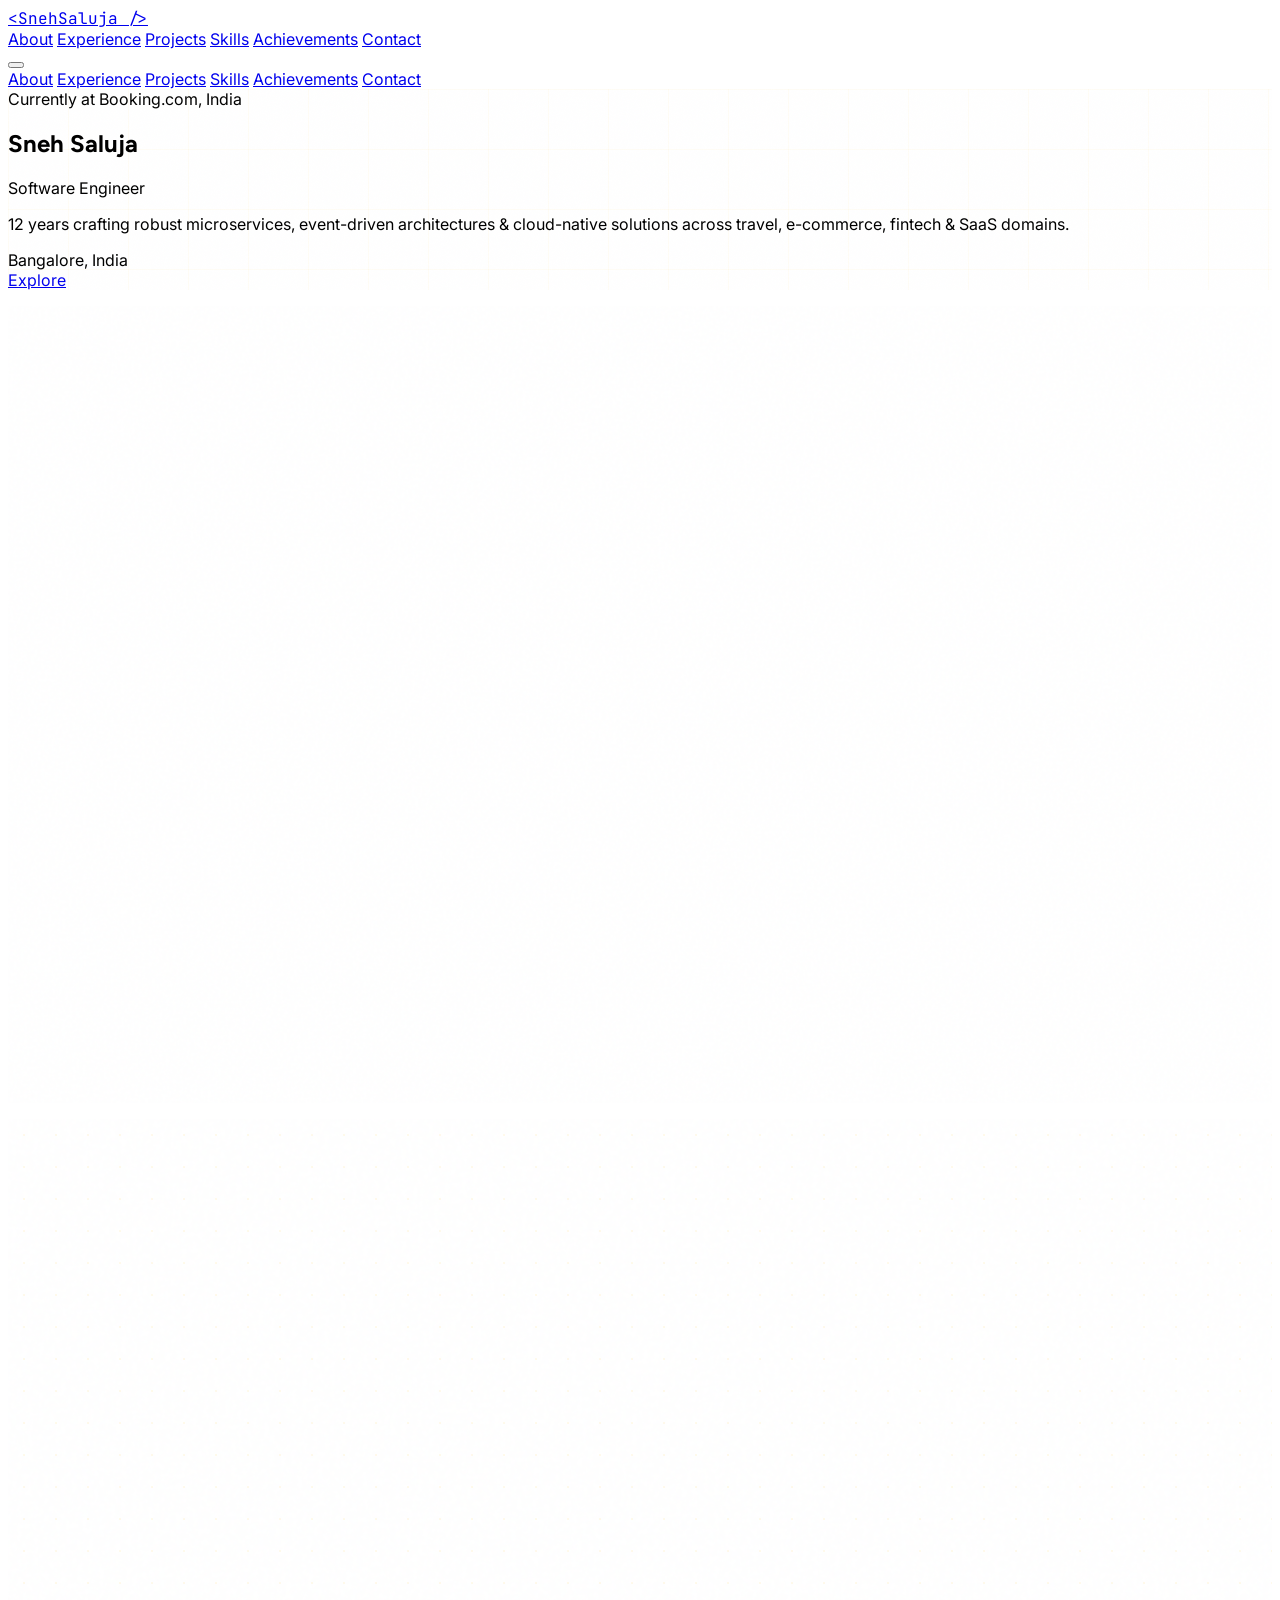
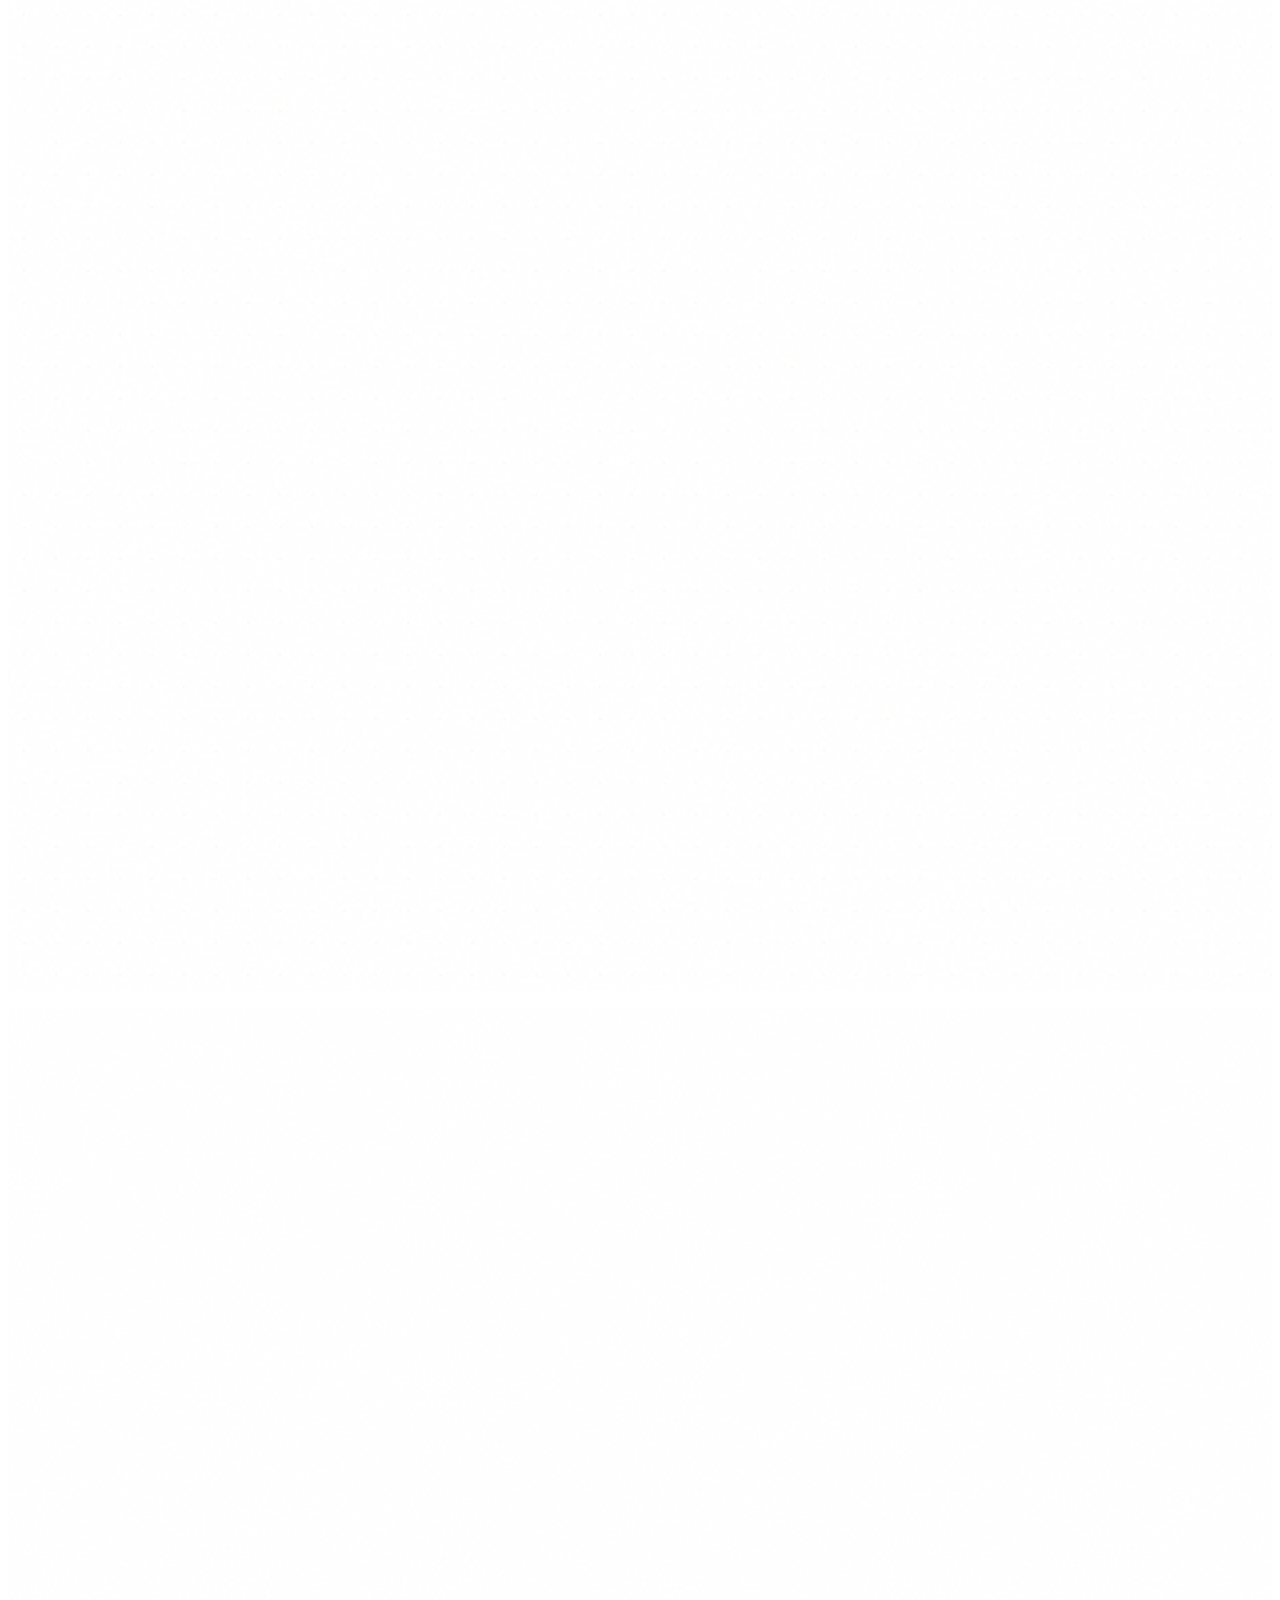
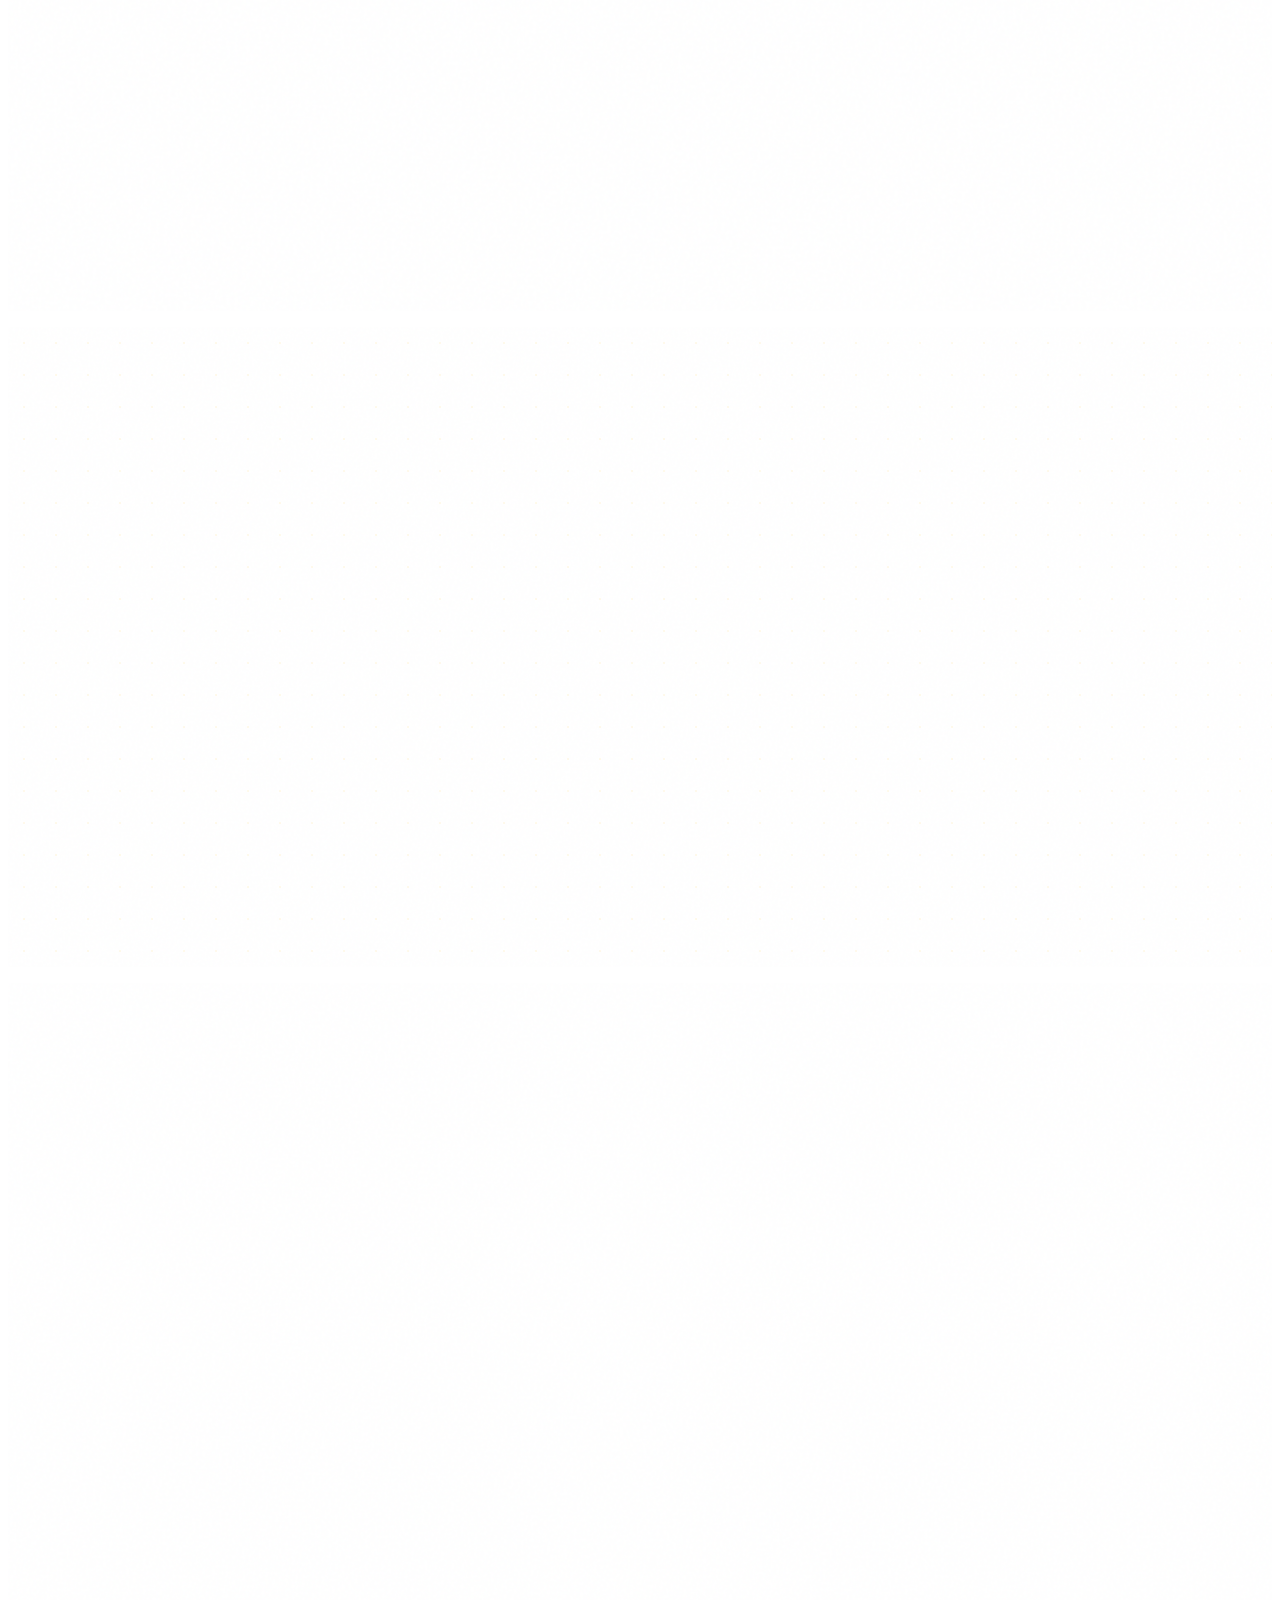
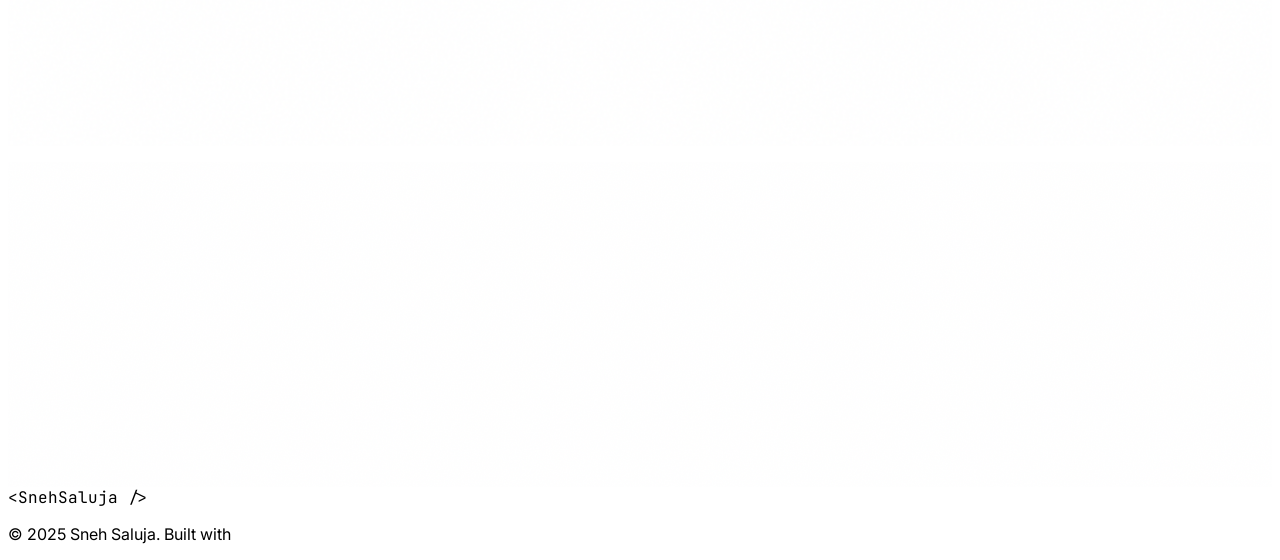
==== static-portfolio.html @ 0e50bbbc "auto-commit for d647a838-363d-45c3-bc01-147fe6d21236" ====
<!DOCTYPE html>
<html lang="en">
<head>
  <meta charset="UTF-8" />
  <meta name="viewport" content="width=device-width, initial-scale=1.0" />
  <title>Sneh Saluja | Software Engineer</title>
  <meta name="description" content="Software Engineer with 12 years of experience building scalable backend systems across travel, e-commerce, fintech & SaaS." />
  <link rel="preconnect" href="https://fonts.googleapis.com" />
  <link rel="preconnect" href="https://fonts.gstatic.com" crossorigin />
  <link href="https://fonts.googleapis.com/css2?family=Figtree:wght@300;400;500;600;700;800;900&family=Inter:wght@300;400;500;600;700&family=JetBrains+Mono:wght@400;500;600&display=swap" rel="stylesheet" />
  <script src="https://cdn.tailwindcss.com"></script>
  <script src="https://unpkg.com/lucide@latest"></script>
  <script>
    tailwind.config = {
      theme: {
        extend: {
          colors: {
            cream: '#FFF8E7',
            amber: '#FFBE0B',
            'amber-dark': '#E5A800',
            dark: '#17171C',
          },
          fontFamily: {
            heading: ['Figtree', 'sans-serif'],
            body: ['Inter', 'sans-serif'],
            mono: ['JetBrains Mono', 'monospace'],
          },
        },
      },
    }
  </script>
  <style>
    html { scroll-behavior: smooth; scroll-padding-top: 80px; }
    body { font-family: 'Inter', sans-serif; -webkit-font-smoothing: antialiased; overflow-x: hidden; }
    h1,h2,h3,h4,h5,h6 { font-family: 'Figtree', sans-serif; }
    .font-mono, code { font-family: 'JetBrains Mono', monospace; }
    ::selection { background: rgba(255,190,11,0.25); }
    ::-webkit-scrollbar { width: 6px; }
    ::-webkit-scrollbar-track { background: #FFF8E7; }
    ::-webkit-scrollbar-thumb { background: #D4D4D8; border-radius: 3px; }
    ::-webkit-scrollbar-thumb:hover { background: #FFBE0B; }

    /* Subtle background pattern */
    .bg-dots {
      background-image: radial-gradient(circle, rgba(255,190,11,0.08) 1px, transparent 1px);
      background-size: 32px 32px;
    }
    .bg-grid {
      background-image:
        linear-gradient(rgba(255,190,11,0.04) 1px, transparent 1px),
        linear-gradient(90deg, rgba(255,190,11,0.04) 1px, transparent 1px);
      background-size: 60px 60px;
    }
    .bg-grain {
      position: relative;
    }
    .bg-grain::before {
      content: '';
      position: absolute;
      inset: 0;
      opacity: 0.018;
      background-image: url("data:image/svg+xml,%3Csvg viewBox='0 0 256 256' xmlns='http://www.w3.org/2000/svg'%3E%3Cfilter id='n'%3E%3CfeTurbulence type='fractalNoise' baseFrequency='0.9' numOctaves='4' stitchTiles='stitch'/%3E%3C/filter%3E%3Crect width='100%25' height='100%25' filter='url(%23n)'/%3E%3C/svg%3E");
      pointer-events: none;
      z-index: 0;
    }

    /* Animations */
    @keyframes fadeInUp { from { opacity:0; transform:translateY(24px); } to { opacity:1; transform:translateY(0); } }
    @keyframes fadeIn { from { opacity:0; } to { opacity:1; } }
    .animate-fadeInUp { animation: fadeInUp 0.8s ease-out forwards; }
    .animate-fadeIn { animation: fadeIn 0.8s ease-out forwards; }
    .delay-200 { animation-delay:200ms; opacity:0; animation-fill-mode:forwards; }
    .delay-400 { animation-delay:400ms; opacity:0; animation-fill-mode:forwards; }
    .delay-600 { animation-delay:600ms; opacity:0; animation-fill-mode:forwards; }
    .delay-800 { animation-delay:800ms; opacity:0; animation-fill-mode:forwards; }

    /* Scroll reveal */
    .reveal { opacity:0; transform:translateY(24px); transition: opacity 0.7s ease, transform 0.7s ease; }
    .reveal.visible { opacity:1; transform:translateY(0); }

    /* Hover lift */
    .hover-lift { transition: transform 0.3s ease, box-shadow 0.3s ease, border-color 0.3s ease; }
    .hover-lift:hover { transform: translateY(-4px); box-shadow: 0 8px 25px rgba(255,190,11,0.08); border-color: rgba(255,190,11,0.3); }

    /* Floating shapes */
    .float-shape {
      position: absolute;
      border-radius: 50%;
      opacity: 0.04;
      pointer-events: none;
    }
  </style>
</head>
<body class="bg-cream text-[#18181B]">

  <!-- ===== HEADER ===== -->
  <header id="site-header" class="fixed top-0 left-0 right-0 z-50 transition-all duration-300 bg-transparent">
    <div class="max-w-7xl mx-auto px-6 lg:px-8">
      <div class="flex items-center justify-between h-16 lg:h-20">
        <a href="#hero" class="font-mono text-sm tracking-wider text-[#18181B]/80 hover:text-amber transition-colors duration-300">
          <span class="text-amber font-semibold">&lt;</span><span class="font-semibold">Sneh</span><span class="text-[#18181B]/40">Saluja</span><span class="text-amber font-semibold"> /&gt;</span>
        </a>
        <nav class="hidden lg:flex items-center gap-1" id="desktop-nav">
          <a href="#about" class="nav-link px-4 py-2 text-[13px] font-medium tracking-wide rounded-full text-[#52525B] hover:text-[#18181B] hover:bg-[#18181B]/5 transition-all duration-300">About</a>
          <a href="#experience" class="nav-link px-4 py-2 text-[13px] font-medium tracking-wide rounded-full text-[#52525B] hover:text-[#18181B] hover:bg-[#18181B]/5 transition-all duration-300">Experience</a>
          <a href="#projects" class="nav-link px-4 py-2 text-[13px] font-medium tracking-wide rounded-full text-[#52525B] hover:text-[#18181B] hover:bg-[#18181B]/5 transition-all duration-300">Projects</a>
          <a href="#skills" class="nav-link px-4 py-2 text-[13px] font-medium tracking-wide rounded-full text-[#52525B] hover:text-[#18181B] hover:bg-[#18181B]/5 transition-all duration-300">Skills</a>
          <a href="#achievements" class="nav-link px-4 py-2 text-[13px] font-medium tracking-wide rounded-full text-[#52525B] hover:text-[#18181B] hover:bg-[#18181B]/5 transition-all duration-300">Achievements</a>
          <a href="#contact" class="nav-link px-4 py-2 text-[13px] font-medium tracking-wide rounded-full text-[#52525B] hover:text-[#18181B] hover:bg-[#18181B]/5 transition-all duration-300">Contact</a>
        </nav>
        <button id="mobile-toggle" class="lg:hidden text-[#52525B] hover:text-[#18181B] p-2 transition-colors" aria-label="Toggle menu">
          <i data-lucide="menu" class="w-[22px] h-[22px]"></i>
        </button>
      </div>
    </div>
    <div id="mobile-nav" class="lg:hidden max-h-0 opacity-0 overflow-hidden transition-all duration-300">
      <nav class="bg-white/98 backdrop-blur-md border-t border-[#E4E4E7] px-6 py-4 space-y-1">
        <a href="#about" class="mobile-link block px-4 py-3 text-sm font-medium rounded-lg text-[#52525B] hover:text-[#18181B] hover:bg-[#18181B]/5 transition-all duration-200">About</a>
        <a href="#experience" class="mobile-link block px-4 py-3 text-sm font-medium rounded-lg text-[#52525B] hover:text-[#18181B] hover:bg-[#18181B]/5 transition-all duration-200">Experience</a>
        <a href="#projects" class="mobile-link block px-4 py-3 text-sm font-medium rounded-lg text-[#52525B] hover:text-[#18181B] hover:bg-[#18181B]/5 transition-all duration-200">Projects</a>
        <a href="#skills" class="mobile-link block px-4 py-3 text-sm font-medium rounded-lg text-[#52525B] hover:text-[#18181B] hover:bg-[#18181B]/5 transition-all duration-200">Skills</a>
        <a href="#achievements" class="mobile-link block px-4 py-3 text-sm font-medium rounded-lg text-[#52525B] hover:text-[#18181B] hover:bg-[#18181B]/5 transition-all duration-200">Achievements</a>
        <a href="#contact" class="mobile-link block px-4 py-3 text-sm font-medium rounded-lg text-[#52525B] hover:text-[#18181B] hover:bg-[#18181B]/5 transition-all duration-200">Contact</a>
      </nav>
    </div>
  </header>

  <!-- ===== HERO ===== -->
  <section id="hero" class="relative min-h-screen flex items-center justify-center bg-cream bg-grid bg-grain overflow-hidden">
    <div class="float-shape w-[400px] h-[400px] bg-amber top-[15%] left-[10%] blur-[120px]"></div>
    <div class="float-shape w-[300px] h-[300px] bg-amber bottom-[20%] right-[15%] blur-[100px]"></div>
    <div class="relative z-10 max-w-5xl mx-auto px-6 lg:px-8 text-center">
      <div class="inline-flex items-center gap-2 px-4 py-2 rounded-full border border-amber/20 bg-white/70 mb-8 animate-fadeIn">
        <span class="w-2 h-2 rounded-full bg-emerald-500 animate-pulse"></span>
        <span class="text-[13px] text-[#52525B] font-medium tracking-wide">Currently at Booking.com, India</span>
      </div>
      <h1 class="text-5xl sm:text-6xl lg:text-8xl font-bold tracking-tight leading-[1.05] mb-6 animate-fadeInUp">
        <span class="block text-[#18181B]">Sneh</span>
        <span class="block text-amber">Saluja</span>
      </h1>
      <p class="text-lg sm:text-xl text-[#52525B] font-medium tracking-wide mb-4 animate-fadeInUp delay-200">Software Engineer</p>
      <p class="max-w-2xl mx-auto text-base sm:text-lg text-[#71717A] leading-relaxed mb-10 animate-fadeInUp delay-400">
        12 years crafting robust microservices, event-driven architectures &amp; cloud-native solutions across travel, e-commerce, fintech &amp; SaaS domains.
      </p>
      <div class="flex flex-wrap items-center justify-center gap-6 mb-12 animate-fadeInUp delay-600">
        <span class="flex items-center gap-2 text-sm text-[#71717A]">
          <i data-lucide="map-pin" class="w-[14px] h-[14px] text-amber"></i>Bangalore, India
        </span>
        <div class="flex items-center gap-3">
          <a href="https://www.linkedin.com/in/snehsaluja" target="_blank" rel="noopener noreferrer" class="p-2.5 rounded-full border border-[#E4E4E7] bg-white text-[#71717A] hover:text-amber hover:border-amber/30 hover:shadow-md hover:shadow-amber/10 transition-all duration-300" aria-label="LinkedIn"><i data-lucide="linkedin" class="w-4 h-4"></i></a>
          <a href="https://github.com/snehsaluja" target="_blank" rel="noopener noreferrer" class="p-2.5 rounded-full border border-[#E4E4E7] bg-white text-[#71717A] hover:text-amber hover:border-amber/30 hover:shadow-md hover:shadow-amber/10 transition-all duration-300" aria-label="GitHub"><i data-lucide="github" class="w-4 h-4"></i></a>
          <a href="https://www.instagram.com/sneh.saluja" target="_blank" rel="noopener noreferrer" class="p-2.5 rounded-full border border-[#E4E4E7] bg-white text-[#71717A] hover:text-amber hover:border-amber/30 hover:shadow-md hover:shadow-amber/10 transition-all duration-300" aria-label="Instagram"><i data-lucide="instagram" class="w-4 h-4"></i></a>
        </div>
      </div>
      <a href="#about" class="inline-flex flex-col items-center gap-2 text-[#A1A1AA] hover:text-amber transition-colors duration-300 animate-fadeInUp delay-800">
        <span class="text-[11px] tracking-[0.2em] uppercase font-medium">Explore</span>
        <i data-lucide="arrow-down" class="w-4 h-4 animate-bounce"></i>
      </a>
    </div>
  </section>

  <!-- ===== ABOUT ===== -->
  <section id="about" class="relative py-24 lg:py-32 bg-white bg-grain">
    <div class="float-shape w-[250px] h-[250px] bg-amber top-[10%] right-[5%] blur-[100px] opacity-[0.03]"></div>
    <div class="max-w-7xl mx-auto px-6 lg:px-8">
      <div class="reveal mb-16">
        <p class="text-[13px] font-mono text-amber tracking-widest uppercase mb-3">// About Me</p>
        <h2 class="text-3xl lg:text-4xl font-bold text-[#18181B] tracking-tight">Get to know me</h2>
      </div>
      <div class="grid lg:grid-cols-12 gap-12 lg:gap-16">
        <div class="lg:col-span-4 reveal">
          <div class="relative group mb-8">
            <div class="aspect-[4/5] rounded-2xl border border-[#E4E4E7] overflow-hidden">
              <img src="https://customer-assets.emergentagent.com/job_sneh-dev/artifacts/yyb7taib_906CEC86-5905-4C24-9211-19ABCCAE95F4.PNG" alt="Sneh Saluja" class="w-full h-full object-cover object-top group-hover:scale-[1.03] transition-transform duration-700" />
            </div>
            <div class="absolute -bottom-3 -right-3 w-full h-full rounded-2xl border-2 border-amber/15 -z-10"></div>
          </div>
          <div class="rounded-xl border border-[#E4E4E7] bg-white p-5 hover-lift">
            <div class="flex items-center gap-3 mb-3">
              <div class="p-2 rounded-lg bg-amber/10"><i data-lucide="graduation-cap" class="w-[18px] h-[18px] text-amber"></i></div>
              <h3 class="text-sm font-semibold text-[#18181B]">Education</h3>
            </div>
            <p class="text-sm font-medium text-[#18181B]">B.Tech in Computer Science (CSE)</p>
            <p class="text-xs text-[#71717A] mt-1">Meghnad Saha Institute of Technology, Kolkata</p>
            <div class="mt-3"><span class="text-xs text-[#A1A1AA]">Aug 2009 — June 2013</span></div>
          </div>
        </div>
        <div class="lg:col-span-8 reveal">
          <div class="space-y-6">
            <p class="text-base lg:text-lg text-[#3F3F46] leading-relaxed">I'm a Software Engineer with 12 years of experience building scalable backend systems across travel, e-commerce, fintech, and SaaS domains. I specialize in Java, Spring Boot, microservices, and cloud platforms including AWS, GCP, and Azure, with strong ownership of end-to-end delivery, platform reliability, and event-driven architectures using Kafka.</p>
            <p class="text-base lg:text-lg text-[#52525B] leading-relaxed">Beyond code, I'm passionate about photography — capturing moments that tell stories. I love playing games that challenge strategy and creativity, and I find deep relaxation in sketching and painting, where I can express ideas visually. These hobbies keep my creative thinking sharp, which I bring into my engineering work every day.</p>
          </div>
          <div class="mt-10">
            <div class="flex items-center gap-3 mb-4">
              <div class="p-2 rounded-lg bg-amber/10"><i data-lucide="globe" class="w-[18px] h-[18px] text-amber"></i></div>
              <h3 class="text-sm font-semibold text-[#18181B]">Domain Expertise</h3>
            </div>
            <div class="flex flex-wrap gap-2">
              <span class="px-3 py-1.5 text-xs font-medium rounded-full bg-[#18181B] text-[#FAFAF9] tracking-wide">Travel</span>
              <span class="px-3 py-1.5 text-xs font-medium rounded-full bg-[#18181B] text-[#FAFAF9] tracking-wide">E-commerce/Retail</span>
              <span class="px-3 py-1.5 text-xs font-medium rounded-full bg-[#18181B] text-[#FAFAF9] tracking-wide">Logistics &amp; Supply Chain</span>
              <span class="px-3 py-1.5 text-xs font-medium rounded-full bg-[#18181B] text-[#FAFAF9] tracking-wide">IoT</span>
              <span class="px-3 py-1.5 text-xs font-medium rounded-full bg-[#18181B] text-[#FAFAF9] tracking-wide">Banking</span>
              <span class="px-3 py-1.5 text-xs font-medium rounded-full bg-[#18181B] text-[#FAFAF9] tracking-wide">Fintech</span>
              <span class="px-3 py-1.5 text-xs font-medium rounded-full bg-[#18181B] text-[#FAFAF9] tracking-wide">SaaS</span>
            </div>
          </div>
          <div class="mt-10">
            <h3 class="text-sm font-semibold text-[#18181B] mb-4">When I'm Not Coding</h3>
            <div class="grid sm:grid-cols-3 gap-4">
              <div class="group relative p-5 rounded-xl border border-[#E4E4E7] bg-white hover-lift overflow-hidden">
                <i data-lucide="camera" class="w-[22px] h-[22px] text-amber mb-3 group-hover:scale-110 group-hover:rotate-6 transition-all duration-300"></i>
                <h4 class="text-sm font-semibold text-[#18181B] mb-1">Photography</h4>
                <p class="text-xs text-[#71717A] leading-relaxed">Capturing moments and stories through the lens</p>
                <div class="absolute -top-2 -right-2 w-8 h-8 rounded-full border-2 border-amber/20 opacity-0 group-hover:opacity-100 transition-all duration-500"></div>
              </div>
              <div class="group relative p-5 rounded-xl border border-[#E4E4E7] bg-white hover-lift overflow-hidden">
                <i data-lucide="gamepad-2" class="w-[22px] h-[22px] text-amber mb-3 group-hover:scale-110 group-hover:rotate-6 transition-all duration-300"></i>
                <h4 class="text-sm font-semibold text-[#18181B] mb-1">Gaming</h4>
                <p class="text-xs text-[#71717A] leading-relaxed">Strategy games that challenge creativity and thinking</p>
                <div class="absolute top-2 right-3 flex gap-1 opacity-0 group-hover:opacity-40 transition-all duration-500"><span class="w-1.5 h-1.5 rounded-sm bg-amber"></span><span class="w-1.5 h-1.5 rounded-sm bg-amber/60"></span><span class="w-1.5 h-1.5 rounded-sm bg-amber/30"></span></div>
              </div>
              <div class="group relative p-5 rounded-xl border border-[#E4E4E7] bg-white hover-lift overflow-hidden">
                <i data-lucide="palette" class="w-[22px] h-[22px] text-amber mb-3 group-hover:scale-110 group-hover:rotate-6 transition-all duration-300"></i>
                <h4 class="text-sm font-semibold text-[#18181B] mb-1">Sketching &amp; Painting</h4>
                <p class="text-xs text-[#71717A] leading-relaxed">Expressing ideas visually on canvas and paper</p>
                <div class="absolute top-2 right-2 opacity-0 group-hover:opacity-40 transition-all duration-500 group-hover:-rotate-12"><i data-lucide="pen-tool" class="w-3 h-3 text-amber"></i></div>
              </div>
            </div>
          </div>
          <div class="mt-10 p-4 rounded-xl border border-amber/15 bg-amber/[0.04]">
            <p class="text-xs text-[#71717A] leading-relaxed"><span class="font-semibold text-amber-dark">Open to opportunities:</span> Open to relocation within Europe. Eligible for employer-sponsored visas (EU Blue Card / Skilled Worker routes)</p>
          </div>
        </div>
      </div>
    </div>
  </section>

  <!-- ===== EXPERIENCE ===== -->
  <section id="experience" class="relative py-24 lg:py-32 bg-cream bg-dots bg-grain">
    <div class="max-w-4xl mx-auto px-6 lg:px-8">
      <div class="reveal mb-16">
        <p class="text-[13px] font-mono text-amber tracking-widest uppercase mb-3">// Experience</p>
        <h2 class="text-3xl lg:text-4xl font-bold text-[#18181B] tracking-tight">Where I've worked</h2>
        <p class="text-sm text-[#71717A] mt-3 max-w-lg">Over 12 years of building systems at scale — from banking to travel, e-commerce to IoT.</p>
      </div>
      <div class="relative" id="timeline">
        <!-- Booking.com -->
        <div class="relative pl-8 lg:pl-12 pb-12 reveal">
          <div class="absolute left-[11px] lg:left-[19px] top-3 bottom-0 w-px bg-[#E4E4E7]"></div>
          <div class="absolute left-0 lg:left-2 top-2 w-[23px] h-[23px] rounded-full border-[3px] border-amber bg-amber/10 flex items-center justify-center"><span class="w-2 h-2 rounded-full bg-amber animate-pulse"></span></div>
          <div class="group rounded-xl border border-[#E4E4E7] bg-white p-5 lg:p-6 hover-lift">
            <div class="flex flex-col sm:flex-row sm:items-start sm:justify-between gap-2 mb-3">
              <div><h3 class="text-base font-bold text-[#18181B] group-hover:text-amber transition-colors duration-300">Software Engineer II</h3><p class="text-sm font-medium text-[#52525B] mt-0.5">Booking.com India</p></div>
              <div class="flex items-center gap-3 text-xs text-[#A1A1AA] shrink-0"><span class="flex items-center gap-1"><i data-lucide="map-pin" class="w-3 h-3"></i>Bangalore</span><span class="font-mono">Feb 2025 — Present</span></div>
            </div>
            <ul class="space-y-2">
              <li class="flex gap-2.5 text-sm text-[#52525B] leading-relaxed"><span class="text-amber mt-1.5 shrink-0">&#8226;</span><span>Designed and delivered backend features for Identity & Individual Verification platforms, including resilient multi-vendor KYC integrations.</span></li>
              <li class="flex gap-2.5 text-sm text-[#52525B] leading-relaxed"><span class="text-amber mt-1.5 shrink-0">&#8226;</span><span>Built and maintained Kafka-based event flows to support scalable and reliable verification pipelines.</span></li>
              <li class="flex gap-2.5 text-sm text-[#52525B] leading-relaxed"><span class="text-amber mt-1.5 shrink-0">&#8226;</span><span>Owned end-to-end delivery and production readiness for major initiatives such as the Vendor Integration Platform.</span></li>
              <li class="flex gap-2.5 text-sm text-[#52525B] leading-relaxed"><span class="text-amber mt-1.5 shrink-0">&#8226;</span><span>Improved platform reliability through monitoring, alerting, RCA ownership, and continuous KTLO/tech-debt reduction.</span></li>
            </ul>
            <div class="flex flex-wrap gap-1.5 mt-4 pt-4 border-t border-[#F4F4F5]">
              <span class="px-2 py-1 text-[11px] font-mono text-[#52525B] bg-[#F4F4F5] rounded hover:bg-amber/10 hover:text-amber transition-colors">Java</span>
              <span class="px-2 py-1 text-[11px] font-mono text-[#52525B] bg-[#F4F4F5] rounded hover:bg-amber/10 hover:text-amber transition-colors">Spring Boot</span>
              <span class="px-2 py-1 text-[11px] font-mono text-[#52525B] bg-[#F4F4F5] rounded hover:bg-amber/10 hover:text-amber transition-colors">AWS</span>
              <span class="px-2 py-1 text-[11px] font-mono text-[#52525B] bg-[#F4F4F5] rounded hover:bg-amber/10 hover:text-amber transition-colors">MySQL</span>
              <span class="px-2 py-1 text-[11px] font-mono text-[#52525B] bg-[#F4F4F5] rounded hover:bg-amber/10 hover:text-amber transition-colors">Kubernetes</span>
              <span class="px-2 py-1 text-[11px] font-mono text-[#52525B] bg-[#F4F4F5] rounded hover:bg-amber/10 hover:text-amber transition-colors">Kafka</span>
            </div>
          </div>
        </div>
        <!-- Freshworks -->
        <div class="relative pl-8 lg:pl-12 pb-12 reveal">
          <div class="absolute left-[11px] lg:left-[19px] top-3 bottom-0 w-px bg-[#E4E4E7]"></div>
          <div class="absolute left-0 lg:left-2 top-2 w-[23px] h-[23px] rounded-full border-[3px] border-[#D4D4D8] bg-white"></div>
          <div class="group rounded-xl border border-[#E4E4E7] bg-white p-5 lg:p-6 hover-lift">
            <div class="flex flex-col sm:flex-row sm:items-start sm:justify-between gap-2 mb-3">
              <div><h3 class="text-base font-bold text-[#18181B] group-hover:text-amber transition-colors duration-300">Lead Software Engineer</h3><p class="text-sm font-medium text-[#52525B] mt-0.5">Freshworks</p></div>
              <div class="flex items-center gap-3 text-xs text-[#A1A1AA] shrink-0"><span class="flex items-center gap-1"><i data-lucide="map-pin" class="w-3 h-3"></i>Bangalore</span><span class="font-mono">Apr 2024 — Nov 2024</span></div>
            </div>
            <ul class="space-y-2">
              <li class="flex gap-2.5 text-sm text-[#52525B] leading-relaxed"><span class="text-amber mt-1.5 shrink-0">&#8226;</span><span>Developed the Freshreports Analytics Platform, consumed across multiple Freshworks products.</span></li>
              <li class="flex gap-2.5 text-sm text-[#52525B] leading-relaxed"><span class="text-amber mt-1.5 shrink-0">&#8226;</span><span>Contributed to backend and analytics pipelines supporting large-scale data processing and reporting.</span></li>
            </ul>
            <div class="flex flex-wrap gap-1.5 mt-4 pt-4 border-t border-[#F4F4F5]">
              <span class="px-2 py-1 text-[11px] font-mono text-[#52525B] bg-[#F4F4F5] rounded">Java</span><span class="px-2 py-1 text-[11px] font-mono text-[#52525B] bg-[#F4F4F5] rounded">Spring Boot</span><span class="px-2 py-1 text-[11px] font-mono text-[#52525B] bg-[#F4F4F5] rounded">ReactJS</span><span class="px-2 py-1 text-[11px] font-mono text-[#52525B] bg-[#F4F4F5] rounded">Python</span><span class="px-2 py-1 text-[11px] font-mono text-[#52525B] bg-[#F4F4F5] rounded">AWS</span><span class="px-2 py-1 text-[11px] font-mono text-[#52525B] bg-[#F4F4F5] rounded">Redis</span><span class="px-2 py-1 text-[11px] font-mono text-[#52525B] bg-[#F4F4F5] rounded">MySQL</span>
            </div>
          </div>
        </div>
        <!-- Falabella -->
        <div class="relative pl-8 lg:pl-12 pb-12 reveal">
          <div class="absolute left-[11px] lg:left-[19px] top-3 bottom-0 w-px bg-[#E4E4E7]"></div>
          <div class="absolute left-0 lg:left-2 top-2 w-[23px] h-[23px] rounded-full border-[3px] border-[#D4D4D8] bg-white"></div>
          <div class="group rounded-xl border border-[#E4E4E7] bg-white p-5 lg:p-6 hover-lift">
            <div class="flex flex-col sm:flex-row sm:items-start sm:justify-between gap-2 mb-3">
              <div><h3 class="text-base font-bold text-[#18181B] group-hover:text-amber transition-colors duration-300">Lead Engineer</h3><p class="text-sm font-medium text-[#52525B] mt-0.5">Falabella India</p></div>
              <div class="flex items-center gap-3 text-xs text-[#A1A1AA] shrink-0"><span class="flex items-center gap-1"><i data-lucide="map-pin" class="w-3 h-3"></i>Bangalore</span><span class="font-mono">Sept 2020 — Apr 2024</span></div>
            </div>
            <ul class="space-y-2">
              <li class="flex gap-2.5 text-sm text-[#52525B] leading-relaxed"><span class="text-amber mt-1.5 shrink-0">&#8226;</span><span>Designed and built Fulfilment Order, Order Orchestrator, and Inventory Management Systems using microservices architecture.</span></li>
              <li class="flex gap-2.5 text-sm text-[#52525B] leading-relaxed"><span class="text-amber mt-1.5 shrink-0">&#8226;</span><span>Played a key role in architectural decision-making and system design.</span></li>
              <li class="flex gap-2.5 text-sm text-[#52525B] leading-relaxed"><span class="text-amber mt-1.5 shrink-0">&#8226;</span><span>Led fulfilment and orchestration services, ensuring high product quality through code reviews, design reviews, testing, and integration management.</span></li>
            </ul>
            <div class="flex flex-wrap gap-1.5 mt-4 pt-4 border-t border-[#F4F4F5]">
              <span class="px-2 py-1 text-[11px] font-mono text-[#52525B] bg-[#F4F4F5] rounded">Java</span><span class="px-2 py-1 text-[11px] font-mono text-[#52525B] bg-[#F4F4F5] rounded">Spring Boot</span><span class="px-2 py-1 text-[11px] font-mono text-[#52525B] bg-[#F4F4F5] rounded">GCP</span><span class="px-2 py-1 text-[11px] font-mono text-[#52525B] bg-[#F4F4F5] rounded">Redis</span><span class="px-2 py-1 text-[11px] font-mono text-[#52525B] bg-[#F4F4F5] rounded">PostgreSQL</span>
            </div>
          </div>
        </div>
        <!-- Siemens -->
        <div class="relative pl-8 lg:pl-12 pb-12 reveal">
          <div class="absolute left-[11px] lg:left-[19px] top-3 bottom-0 w-px bg-[#E4E4E7]"></div>
          <div class="absolute left-0 lg:left-2 top-2 w-[23px] h-[23px] rounded-full border-[3px] border-[#D4D4D8] bg-white"></div>
          <div class="group rounded-xl border border-[#E4E4E7] bg-white p-5 lg:p-6 hover-lift">
            <div class="flex flex-col sm:flex-row sm:items-start sm:justify-between gap-2 mb-3">
              <div><h3 class="text-base font-bold text-[#18181B] group-hover:text-amber transition-colors duration-300">Software Engineer</h3><p class="text-sm font-medium text-[#52525B] mt-0.5">Siemens Industry Software</p></div>
              <div class="flex items-center gap-3 text-xs text-[#A1A1AA] shrink-0"><span class="flex items-center gap-1"><i data-lucide="map-pin" class="w-3 h-3"></i>Pune</span><span class="font-mono">Feb 2020 — Sept 2020</span></div>
            </div>
            <ul class="space-y-2">
              <li class="flex gap-2.5 text-sm text-[#52525B] leading-relaxed"><span class="text-amber mt-1.5 shrink-0">&#8226;</span><span>Developed new features for Asset Management on AWS and Azure Cloud platform.</span></li>
              <li class="flex gap-2.5 text-sm text-[#52525B] leading-relaxed"><span class="text-amber mt-1.5 shrink-0">&#8226;</span><span>Actively participated in architectural decisions with architects.</span></li>
              <li class="flex gap-2.5 text-sm text-[#52525B] leading-relaxed"><span class="text-amber mt-1.5 shrink-0">&#8226;</span><span>Maintained product quality by carrying out reviews and analyzing feedback.</span></li>
            </ul>
            <div class="flex flex-wrap gap-1.5 mt-4 pt-4 border-t border-[#F4F4F5]">
              <span class="px-2 py-1 text-[11px] font-mono text-[#52525B] bg-[#F4F4F5] rounded">Java</span><span class="px-2 py-1 text-[11px] font-mono text-[#52525B] bg-[#F4F4F5] rounded">Spring Boot</span><span class="px-2 py-1 text-[11px] font-mono text-[#52525B] bg-[#F4F4F5] rounded">NodeJS</span><span class="px-2 py-1 text-[11px] font-mono text-[#52525B] bg-[#F4F4F5] rounded">Angular</span><span class="px-2 py-1 text-[11px] font-mono text-[#52525B] bg-[#F4F4F5] rounded">AWS</span><span class="px-2 py-1 text-[11px] font-mono text-[#52525B] bg-[#F4F4F5] rounded">Azure</span>
            </div>
          </div>
        </div>
        <!-- Pratiti -->
        <div class="relative pl-8 lg:pl-12 pb-12 reveal">
          <div class="absolute left-[11px] lg:left-[19px] top-3 bottom-0 w-px bg-[#E4E4E7]"></div>
          <div class="absolute left-0 lg:left-2 top-2 w-[23px] h-[23px] rounded-full border-[3px] border-[#D4D4D8] bg-white"></div>
          <div class="group rounded-xl border border-[#E4E4E7] bg-white p-5 lg:p-6 hover-lift">
            <div class="flex flex-col sm:flex-row sm:items-start sm:justify-between gap-2 mb-3">
              <div><h3 class="text-base font-bold text-[#18181B] group-hover:text-amber transition-colors duration-300">Senior Software Engineer</h3><p class="text-sm font-medium text-[#52525B] mt-0.5">Pratiti Technologies (Client: Siemens)</p></div>
              <div class="flex items-center gap-3 text-xs text-[#A1A1AA] shrink-0"><span class="flex items-center gap-1"><i data-lucide="map-pin" class="w-3 h-3"></i>Pune</span><span class="font-mono">Aug 2017 — Feb 2020</span></div>
            </div>
            <ul class="space-y-2">
              <li class="flex gap-2.5 text-sm text-[#52525B] leading-relaxed"><span class="text-amber mt-1.5 shrink-0">&#8226;</span><span>Integration of Asset Management and Asset Type Management with RabbitMQ and Spring Cloud Stream Binders.</span></li>
              <li class="flex gap-2.5 text-sm text-[#52525B] leading-relaxed"><span class="text-amber mt-1.5 shrink-0">&#8226;</span><span>Implemented services in NodeJS deployed in Azure Function Apps — HTTP Trigger and Timer Trigger functions.</span></li>
            </ul>
            <div class="flex flex-wrap gap-1.5 mt-4 pt-4 border-t border-[#F4F4F5]">
              <span class="px-2 py-1 text-[11px] font-mono text-[#52525B] bg-[#F4F4F5] rounded">Java</span><span class="px-2 py-1 text-[11px] font-mono text-[#52525B] bg-[#F4F4F5] rounded">Spring Boot</span><span class="px-2 py-1 text-[11px] font-mono text-[#52525B] bg-[#F4F4F5] rounded">NodeJS</span><span class="px-2 py-1 text-[11px] font-mono text-[#52525B] bg-[#F4F4F5] rounded">Azure</span><span class="px-2 py-1 text-[11px] font-mono text-[#52525B] bg-[#F4F4F5] rounded">RabbitMQ</span>
            </div>
          </div>
        </div>
        <!-- TCS -->
        <div class="relative pl-8 lg:pl-12 reveal">
          <div class="absolute left-0 lg:left-2 top-2 w-[23px] h-[23px] rounded-full border-[3px] border-[#D4D4D8] bg-white"></div>
          <div class="group rounded-xl border border-[#E4E4E7] bg-white p-5 lg:p-6 hover-lift">
            <div class="flex flex-col sm:flex-row sm:items-start sm:justify-between gap-2 mb-3">
              <div><h3 class="text-base font-bold text-[#18181B] group-hover:text-amber transition-colors duration-300">System Engineer</h3><p class="text-sm font-medium text-[#52525B] mt-0.5">Tata Consultancy Services</p></div>
              <div class="flex items-center gap-3 text-xs text-[#A1A1AA] shrink-0"><span class="flex items-center gap-1"><i data-lucide="map-pin" class="w-3 h-3"></i>Kolkata</span><span class="font-mono">Mar 2014 — Apr 2017</span></div>
            </div>
            <ul class="space-y-2">
              <li class="flex gap-2.5 text-sm text-[#52525B] leading-relaxed"><span class="text-amber mt-1.5 shrink-0">&#8226;</span><span>Worked on US Citi Bank Online projects including Account Opening (AVOKA), Segmentation, and Relax-e-Cash.</span></li>
              <li class="flex gap-2.5 text-sm text-[#52525B] leading-relaxed"><span class="text-amber mt-1.5 shrink-0">&#8226;</span><span>Built new online account-opening features with revamped UX and backend services.</span></li>
              <li class="flex gap-2.5 text-sm text-[#52525B] leading-relaxed"><span class="text-amber mt-1.5 shrink-0">&#8226;</span><span>Developed a hybrid banking application for the TCS &amp; Citi Bank LetzApp Contest.</span></li>
            </ul>
            <div class="flex flex-wrap gap-1.5 mt-4 pt-4 border-t border-[#F4F4F5]">
              <span class="px-2 py-1 text-[11px] font-mono text-[#52525B] bg-[#F4F4F5] rounded">Java</span><span class="px-2 py-1 text-[11px] font-mono text-[#52525B] bg-[#F4F4F5] rounded">Spring</span><span class="px-2 py-1 text-[11px] font-mono text-[#52525B] bg-[#F4F4F5] rounded">JavaScript</span><span class="px-2 py-1 text-[11px] font-mono text-[#52525B] bg-[#F4F4F5] rounded">SQL</span>
            </div>
          </div>
        </div>
      </div>
    </div>
  </section>

  <!-- ===== PROJECTS ===== -->
  <section id="projects" class="relative py-24 lg:py-32 bg-white bg-grain">
    <div class="float-shape w-[300px] h-[300px] bg-amber bottom-[10%] left-[5%] blur-[100px] opacity-[0.03]"></div>
    <div class="max-w-7xl mx-auto px-6 lg:px-8">
      <div class="reveal mb-16">
        <p class="text-[13px] font-mono text-amber tracking-widest uppercase mb-3">// Projects</p>
        <h2 class="text-3xl lg:text-4xl font-bold text-[#18181B] tracking-tight">Things I've built</h2>
        <p class="text-sm text-[#71717A] mt-3 max-w-lg">Key systems and platforms I've designed, built, and led across different organizations.</p>
      </div>
      <div class="grid md:grid-cols-2 gap-5">
        <div class="group rounded-xl border border-[#E4E4E7] bg-cream/50 hover-lift overflow-hidden reveal">
          <div class="h-[2px] bg-transparent group-hover:bg-gradient-to-r group-hover:from-transparent group-hover:via-amber group-hover:to-transparent transition-all duration-500"></div>
          <div class="p-6 lg:p-7">
            <span class="inline-block px-2 py-0.5 text-[10px] font-mono border border-amber/30 text-amber rounded uppercase tracking-wider mb-3">Platform</span>
            <h3 class="text-lg font-bold text-[#18181B] group-hover:text-amber transition-colors duration-300">Identity &amp; Verification Platform</h3>
            <p class="text-xs text-[#A1A1AA] font-medium mt-1 mb-4">Booking.com</p>
            <p class="text-sm text-[#52525B] leading-relaxed mb-5">Resilient multi-vendor KYC integration platform with Kafka-based event flows for scalable identity verification pipelines serving millions of users.</p>
            <div class="flex flex-wrap gap-2 mb-5"><span class="px-2.5 py-1 text-[11px] font-medium rounded-full bg-amber/[0.08] text-amber border border-amber/15">Multi-vendor KYC</span><span class="px-2.5 py-1 text-[11px] font-medium rounded-full bg-amber/[0.08] text-amber border border-amber/15">Event-driven architecture</span><span class="px-2.5 py-1 text-[11px] font-medium rounded-full bg-amber/[0.08] text-amber border border-amber/15">Production reliability</span></div>
            <div class="flex flex-wrap gap-1.5 pt-4 border-t border-[#F4F4F5]"><span class="px-2 py-1 text-[11px] font-mono text-[#71717A] bg-[#F4F4F5] rounded">Java</span><span class="px-2 py-1 text-[11px] font-mono text-[#71717A] bg-[#F4F4F5] rounded">Spring Boot</span><span class="px-2 py-1 text-[11px] font-mono text-[#71717A] bg-[#F4F4F5] rounded">AWS</span><span class="px-2 py-1 text-[11px] font-mono text-[#71717A] bg-[#F4F4F5] rounded">Kafka</span><span class="px-2 py-1 text-[11px] font-mono text-[#71717A] bg-[#F4F4F5] rounded">Kubernetes</span></div>
          </div>
        </div>
        <div class="group rounded-xl border border-[#E4E4E7] bg-cream/50 hover-lift overflow-hidden reveal">
          <div class="h-[2px] bg-transparent group-hover:bg-gradient-to-r group-hover:from-transparent group-hover:via-amber group-hover:to-transparent transition-all duration-500"></div>
          <div class="p-6 lg:p-7">
            <span class="inline-block px-2 py-0.5 text-[10px] font-mono border border-amber/30 text-amber rounded uppercase tracking-wider mb-3">E-Commerce</span>
            <h3 class="text-lg font-bold text-[#18181B] group-hover:text-amber transition-colors duration-300">Fulfilment &amp; Order Orchestration</h3>
            <p class="text-xs text-[#A1A1AA] font-medium mt-1 mb-4">Falabella</p>
            <p class="text-sm text-[#52525B] leading-relaxed mb-5">Complete fulfilment order management and orchestration system with inventory management, powering Latin America's largest e-commerce platform.</p>
            <div class="flex flex-wrap gap-2 mb-5"><span class="px-2.5 py-1 text-[11px] font-medium rounded-full bg-amber/[0.08] text-amber border border-amber/15">Microservices architecture</span><span class="px-2.5 py-1 text-[11px] font-medium rounded-full bg-amber/[0.08] text-amber border border-amber/15">Inventory management</span><span class="px-2.5 py-1 text-[11px] font-medium rounded-full bg-amber/[0.08] text-amber border border-amber/15">Order orchestration</span></div>
            <div class="flex flex-wrap gap-1.5 pt-4 border-t border-[#F4F4F5]"><span class="px-2 py-1 text-[11px] font-mono text-[#71717A] bg-[#F4F4F5] rounded">Java</span><span class="px-2 py-1 text-[11px] font-mono text-[#71717A] bg-[#F4F4F5] rounded">Spring Boot</span><span class="px-2 py-1 text-[11px] font-mono text-[#71717A] bg-[#F4F4F5] rounded">GCP</span><span class="px-2 py-1 text-[11px] font-mono text-[#71717A] bg-[#F4F4F5] rounded">PostgreSQL</span><span class="px-2 py-1 text-[11px] font-mono text-[#71717A] bg-[#F4F4F5] rounded">Redis</span></div>
          </div>
        </div>
        <div class="group rounded-xl border border-[#E4E4E7] bg-cream/50 hover-lift overflow-hidden reveal">
          <div class="h-[2px] bg-transparent group-hover:bg-gradient-to-r group-hover:from-transparent group-hover:via-amber group-hover:to-transparent transition-all duration-500"></div>
          <div class="p-6 lg:p-7">
            <span class="inline-block px-2 py-0.5 text-[10px] font-mono border border-amber/30 text-amber rounded uppercase tracking-wider mb-3">IoT</span>
            <h3 class="text-lg font-bold text-[#18181B] group-hover:text-amber transition-colors duration-300">IoT Asset Management Platform</h3>
            <p class="text-xs text-[#A1A1AA] font-medium mt-1 mb-4">Siemens</p>
            <p class="text-sm text-[#52525B] leading-relaxed mb-5">Cloud-native asset management system deployed on AWS and Azure, with event-driven integrations using RabbitMQ and serverless functions.</p>
            <div class="flex flex-wrap gap-2 mb-5"><span class="px-2.5 py-1 text-[11px] font-medium rounded-full bg-amber/[0.08] text-amber border border-amber/15">Multi-cloud</span><span class="px-2.5 py-1 text-[11px] font-medium rounded-full bg-amber/[0.08] text-amber border border-amber/15">Serverless</span><span class="px-2.5 py-1 text-[11px] font-medium rounded-full bg-amber/[0.08] text-amber border border-amber/15">IoT integration</span></div>
            <div class="flex flex-wrap gap-1.5 pt-4 border-t border-[#F4F4F5]"><span class="px-2 py-1 text-[11px] font-mono text-[#71717A] bg-[#F4F4F5] rounded">Java</span><span class="px-2 py-1 text-[11px] font-mono text-[#71717A] bg-[#F4F4F5] rounded">Spring Boot</span><span class="px-2 py-1 text-[11px] font-mono text-[#71717A] bg-[#F4F4F5] rounded">NodeJS</span><span class="px-2 py-1 text-[11px] font-mono text-[#71717A] bg-[#F4F4F5] rounded">Azure Functions</span><span class="px-2 py-1 text-[11px] font-mono text-[#71717A] bg-[#F4F4F5] rounded">RabbitMQ</span></div>
          </div>
        </div>
        <div class="group rounded-xl border border-[#E4E4E7] bg-cream/50 hover-lift overflow-hidden reveal">
          <div class="h-[2px] bg-transparent group-hover:bg-gradient-to-r group-hover:from-transparent group-hover:via-amber group-hover:to-transparent transition-all duration-500"></div>
          <div class="p-6 lg:p-7">
            <span class="inline-block px-2 py-0.5 text-[10px] font-mono border border-amber/30 text-amber rounded uppercase tracking-wider mb-3">Fintech</span>
            <h3 class="text-lg font-bold text-[#18181B] group-hover:text-amber transition-colors duration-300">Citi Bank Online Banking</h3>
            <p class="text-xs text-[#A1A1AA] font-medium mt-1 mb-4">TCS</p>
            <p class="text-sm text-[#52525B] leading-relaxed mb-5">Online banking platform for US Citi Bank including account opening with AVOKA, customer segmentation, and digital banking features.</p>
            <div class="flex flex-wrap gap-2 mb-5"><span class="px-2.5 py-1 text-[11px] font-medium rounded-full bg-amber/[0.08] text-amber border border-amber/15">Account opening</span><span class="px-2.5 py-1 text-[11px] font-medium rounded-full bg-amber/[0.08] text-amber border border-amber/15">Digital banking</span><span class="px-2.5 py-1 text-[11px] font-medium rounded-full bg-amber/[0.08] text-amber border border-amber/15">Hybrid mobile app</span></div>
            <div class="flex flex-wrap gap-1.5 pt-4 border-t border-[#F4F4F5]"><span class="px-2 py-1 text-[11px] font-mono text-[#71717A] bg-[#F4F4F5] rounded">Java</span><span class="px-2 py-1 text-[11px] font-mono text-[#71717A] bg-[#F4F4F5] rounded">Spring</span><span class="px-2 py-1 text-[11px] font-mono text-[#71717A] bg-[#F4F4F5] rounded">JavaScript</span><span class="px-2 py-1 text-[11px] font-mono text-[#71717A] bg-[#F4F4F5] rounded">SQL</span></div>
          </div>
        </div>
      </div>
    </div>
  </section>

  <!-- ===== SKILLS ===== -->
  <section id="skills" class="relative py-24 lg:py-32 bg-cream bg-dots bg-grain">
    <div class="max-w-7xl mx-auto px-6 lg:px-8">
      <div class="reveal mb-16">
        <p class="text-[13px] font-mono text-amber tracking-widest uppercase mb-3">// Skills</p>
        <h2 class="text-3xl lg:text-4xl font-bold text-[#18181B] tracking-tight">Technical toolkit</h2>
      </div>
      <div class="reveal mb-12">
        <div class="flex items-center gap-2 mb-4"><i data-lucide="sparkles" class="w-4 h-4 text-amber"></i><h3 class="text-sm font-semibold text-[#18181B]">Core Competencies</h3></div>
        <div class="flex flex-wrap gap-2">
          <span class="px-4 py-2 text-sm font-medium rounded-full bg-[#18181B] text-[#FAFAF9] hover:bg-amber transition-colors duration-300 cursor-default">OOP</span>
          <span class="px-4 py-2 text-sm font-medium rounded-full bg-[#18181B] text-[#FAFAF9] hover:bg-amber transition-colors duration-300 cursor-default">Data Structures &amp; Algorithms</span>
          <span class="px-4 py-2 text-sm font-medium rounded-full bg-[#18181B] text-[#FAFAF9] hover:bg-amber transition-colors duration-300 cursor-default">REST APIs</span>
          <span class="px-4 py-2 text-sm font-medium rounded-full bg-[#18181B] text-[#FAFAF9] hover:bg-amber transition-colors duration-300 cursor-default">Microservices</span>
          <span class="px-4 py-2 text-sm font-medium rounded-full bg-[#18181B] text-[#FAFAF9] hover:bg-amber transition-colors duration-300 cursor-default">Event-Driven Architecture</span>
          <span class="px-4 py-2 text-sm font-medium rounded-full bg-[#18181B] text-[#FAFAF9] hover:bg-amber transition-colors duration-300 cursor-default">System Design</span>
        </div>
      </div>
      <div class="grid sm:grid-cols-2 lg:grid-cols-3 gap-4">
        <div class="group p-6 rounded-xl border border-[#E4E4E7] bg-white hover-lift reveal"><div class="flex items-center gap-3 mb-4"><div class="p-2.5 rounded-lg bg-amber/10"><i data-lucide="code-2" class="w-[18px] h-[18px] text-amber"></i></div><h3 class="text-sm font-bold text-[#18181B]">Languages</h3></div><div class="flex flex-wrap gap-1.5"><span class="px-2.5 py-1 text-xs font-mono text-[#52525B] bg-[#F4F4F5] rounded-md hover:bg-amber/10 hover:text-amber transition-colors cursor-default">Java</span><span class="px-2.5 py-1 text-xs font-mono text-[#52525B] bg-[#F4F4F5] rounded-md hover:bg-amber/10 hover:text-amber transition-colors cursor-default">JavaScript</span><span class="px-2.5 py-1 text-xs font-mono text-[#52525B] bg-[#F4F4F5] rounded-md hover:bg-amber/10 hover:text-amber transition-colors cursor-default">NodeJS</span><span class="px-2.5 py-1 text-xs font-mono text-[#52525B] bg-[#F4F4F5] rounded-md hover:bg-amber/10 hover:text-amber transition-colors cursor-default">Python</span></div></div>
        <div class="group p-6 rounded-xl border border-[#E4E4E7] bg-white hover-lift reveal"><div class="flex items-center gap-3 mb-4"><div class="p-2.5 rounded-lg bg-amber/10"><i data-lucide="layers" class="w-[18px] h-[18px] text-amber"></i></div><h3 class="text-sm font-bold text-[#18181B]">Frameworks &amp; Tools</h3></div><div class="flex flex-wrap gap-1.5"><span class="px-2.5 py-1 text-xs font-mono text-[#52525B] bg-[#F4F4F5] rounded-md hover:bg-amber/10 hover:text-amber transition-colors cursor-default">Spring Boot</span><span class="px-2.5 py-1 text-xs font-mono text-[#52525B] bg-[#F4F4F5] rounded-md hover:bg-amber/10 hover:text-amber transition-colors cursor-default">Hibernate/JPA</span><span class="px-2.5 py-1 text-xs font-mono text-[#52525B] bg-[#F4F4F5] rounded-md hover:bg-amber/10 hover:text-amber transition-colors cursor-default">ReactJS</span><span class="px-2.5 py-1 text-xs font-mono text-[#52525B] bg-[#F4F4F5] rounded-md hover:bg-amber/10 hover:text-amber transition-colors cursor-default">Docker</span><span class="px-2.5 py-1 text-xs font-mono text-[#52525B] bg-[#F4F4F5] rounded-md hover:bg-amber/10 hover:text-amber transition-colors cursor-default">Kubernetes</span><span class="px-2.5 py-1 text-xs font-mono text-[#52525B] bg-[#F4F4F5] rounded-md hover:bg-amber/10 hover:text-amber transition-colors cursor-default">Maven</span><span class="px-2.5 py-1 text-xs font-mono text-[#52525B] bg-[#F4F4F5] rounded-md hover:bg-amber/10 hover:text-amber transition-colors cursor-default">Flyway</span><span class="px-2.5 py-1 text-xs font-mono text-[#52525B] bg-[#F4F4F5] rounded-md hover:bg-amber/10 hover:text-amber transition-colors cursor-default">Terraform</span></div></div>
        <div class="group p-6 rounded-xl border border-[#E4E4E7] bg-white hover-lift reveal"><div class="flex items-center gap-3 mb-4"><div class="p-2.5 rounded-lg bg-amber/10"><i data-lucide="database" class="w-[18px] h-[18px] text-amber"></i></div><h3 class="text-sm font-bold text-[#18181B]">Databases &amp; Cache</h3></div><div class="flex flex-wrap gap-1.5"><span class="px-2.5 py-1 text-xs font-mono text-[#52525B] bg-[#F4F4F5] rounded-md hover:bg-amber/10 hover:text-amber transition-colors cursor-default">PostgreSQL</span><span class="px-2.5 py-1 text-xs font-mono text-[#52525B] bg-[#F4F4F5] rounded-md hover:bg-amber/10 hover:text-amber transition-colors cursor-default">MySQL</span><span class="px-2.5 py-1 text-xs font-mono text-[#52525B] bg-[#F4F4F5] rounded-md hover:bg-amber/10 hover:text-amber transition-colors cursor-default">Redis</span></div></div>
        <div class="group p-6 rounded-xl border border-[#E4E4E7] bg-white hover-lift reveal"><div class="flex items-center gap-3 mb-4"><div class="p-2.5 rounded-lg bg-amber/10"><i data-lucide="server" class="w-[18px] h-[18px] text-amber"></i></div><h3 class="text-sm font-bold text-[#18181B]">Messaging &amp; Streaming</h3></div><div class="flex flex-wrap gap-1.5"><span class="px-2.5 py-1 text-xs font-mono text-[#52525B] bg-[#F4F4F5] rounded-md hover:bg-amber/10 hover:text-amber transition-colors cursor-default">Kafka</span><span class="px-2.5 py-1 text-xs font-mono text-[#52525B] bg-[#F4F4F5] rounded-md hover:bg-amber/10 hover:text-amber transition-colors cursor-default">RabbitMQ</span><span class="px-2.5 py-1 text-xs font-mono text-[#52525B] bg-[#F4F4F5] rounded-md hover:bg-amber/10 hover:text-amber transition-colors cursor-default">GCP Pub/Sub</span></div></div>
        <div class="group p-6 rounded-xl border border-[#E4E4E7] bg-white hover-lift reveal"><div class="flex items-center gap-3 mb-4"><div class="p-2.5 rounded-lg bg-amber/10"><i data-lucide="cloud" class="w-[18px] h-[18px] text-amber"></i></div><h3 class="text-sm font-bold text-[#18181B]">Cloud Platforms</h3></div><div class="flex flex-wrap gap-1.5"><span class="px-2.5 py-1 text-xs font-mono text-[#52525B] bg-[#F4F4F5] rounded-md hover:bg-amber/10 hover:text-amber transition-colors cursor-default">AWS</span><span class="px-2.5 py-1 text-xs font-mono text-[#52525B] bg-[#F4F4F5] rounded-md hover:bg-amber/10 hover:text-amber transition-colors cursor-default">GCP</span><span class="px-2.5 py-1 text-xs font-mono text-[#52525B] bg-[#F4F4F5] rounded-md hover:bg-amber/10 hover:text-amber transition-colors cursor-default">Azure</span></div></div>
        <div class="group p-6 rounded-xl border border-[#E4E4E7] bg-white hover-lift reveal"><div class="flex items-center gap-3 mb-4"><div class="p-2.5 rounded-lg bg-amber/10"><i data-lucide="git-branch" class="w-[18px] h-[18px] text-amber"></i></div><h3 class="text-sm font-bold text-[#18181B]">Version Control</h3></div><div class="flex flex-wrap gap-1.5"><span class="px-2.5 py-1 text-xs font-mono text-[#52525B] bg-[#F4F4F5] rounded-md hover:bg-amber/10 hover:text-amber transition-colors cursor-default">Git</span><span class="px-2.5 py-1 text-xs font-mono text-[#52525B] bg-[#F4F4F5] rounded-md hover:bg-amber/10 hover:text-amber transition-colors cursor-default">GitHub</span><span class="px-2.5 py-1 text-xs font-mono text-[#52525B] bg-[#F4F4F5] rounded-md hover:bg-amber/10 hover:text-amber transition-colors cursor-default">GitLab</span></div></div>
      </div>
    </div>
  </section>

  <!-- ===== ACHIEVEMENTS ===== -->
  <section id="achievements" class="relative py-24 lg:py-32 bg-white bg-grain">
    <div class="max-w-7xl mx-auto px-6 lg:px-8">
      <div class="reveal mb-16">
        <p class="text-[13px] font-mono text-amber tracking-widest uppercase mb-3">// Achievements</p>
        <h2 class="text-3xl lg:text-4xl font-bold text-[#18181B] tracking-tight">Career highlights</h2>
      </div>
      <div class="grid grid-cols-3 gap-4 mb-12 reveal">
        <div class="p-5 rounded-xl border border-[#E4E4E7] bg-cream/50 text-center hover-lift"><p class="text-2xl lg:text-3xl font-bold text-amber font-mono">12</p><p class="text-xs text-[#71717A] mt-1 font-medium">Years Experience</p></div>
        <div class="p-5 rounded-xl border border-[#E4E4E7] bg-cream/50 text-center hover-lift"><p class="text-2xl lg:text-3xl font-bold text-amber font-mono">7</p><p class="text-xs text-[#71717A] mt-1 font-medium">Domains Covered</p></div>
        <div class="p-5 rounded-xl border border-[#E4E4E7] bg-cream/50 text-center hover-lift"><p class="text-2xl lg:text-3xl font-bold text-amber font-mono">3</p><p class="text-xs text-[#71717A] mt-1 font-medium">Cloud Platforms</p></div>
      </div>
      <div class="grid md:grid-cols-2 gap-5">
        <div class="group p-6 rounded-xl border border-[#E4E4E7] bg-cream/50 hover-lift reveal">
          <div class="flex items-start gap-4"><div class="p-2.5 rounded-lg bg-amber/10 shrink-0"><i data-lucide="award" class="w-5 h-5 text-amber"></i></div><div class="flex-1"><div class="flex items-start justify-between gap-3 mb-2"><h3 class="text-base font-bold text-[#18181B] group-hover:text-amber transition-colors duration-300">Vendor Integration Platform</h3><span class="text-[10px] font-mono font-semibold text-amber bg-amber/10 px-2.5 py-1 rounded-full whitespace-nowrap">E2E Ownership</span></div><p class="text-sm text-[#52525B] leading-relaxed">Owned end-to-end delivery and production readiness for Booking.com's Vendor Integration Platform — a critical identity verification infrastructure.</p></div></div>
        </div>
        <div class="group p-6 rounded-xl border border-[#E4E4E7] bg-cream/50 hover-lift reveal">
          <div class="flex items-start gap-4"><div class="p-2.5 rounded-lg bg-amber/10 shrink-0"><i data-lucide="award" class="w-5 h-5 text-amber"></i></div><div class="flex-1"><div class="flex items-start justify-between gap-3 mb-2"><h3 class="text-base font-bold text-[#18181B] group-hover:text-amber transition-colors duration-300">Cross-Product Analytics</h3><span class="text-[10px] font-mono font-semibold text-amber bg-amber/10 px-2.5 py-1 rounded-full whitespace-nowrap">Multi-Product Impact</span></div><p class="text-sm text-[#52525B] leading-relaxed">Built analytics platform consumed across the entire Freshworks product suite, enabling data-driven decisions at scale.</p></div></div>
        </div>
        <div class="group p-6 rounded-xl border border-[#E4E4E7] bg-cream/50 hover-lift reveal">
          <div class="flex items-start gap-4"><div class="p-2.5 rounded-lg bg-amber/10 shrink-0"><i data-lucide="award" class="w-5 h-5 text-amber"></i></div><div class="flex-1"><div class="flex items-start justify-between gap-3 mb-2"><h3 class="text-base font-bold text-[#18181B] group-hover:text-amber transition-colors duration-300">Fulfilment Order Orchestration Lead</h3><span class="text-[10px] font-mono font-semibold text-amber bg-amber/10 px-2.5 py-1 rounded-full whitespace-nowrap">3.5 Years Leadership</span></div><p class="text-sm text-[#52525B] leading-relaxed">Led architectural decision-making for Falabella's fulfilment and orchestration services across Latin America's e-commerce.</p></div></div>
        </div>
        <div class="group p-6 rounded-xl border border-[#E4E4E7] bg-cream/50 hover-lift reveal">
          <div class="flex items-start gap-4"><div class="p-2.5 rounded-lg bg-amber/10 shrink-0"><i data-lucide="award" class="w-5 h-5 text-amber"></i></div><div class="flex-1"><div class="flex items-start justify-between gap-3 mb-2"><h3 class="text-base font-bold text-[#18181B] group-hover:text-amber transition-colors duration-300">LetzApp Banking Innovation</h3><span class="text-[10px] font-mono font-semibold text-amber bg-amber/10 px-2.5 py-1 rounded-full whitespace-nowrap">Innovation Award</span></div><p class="text-sm text-[#52525B] leading-relaxed">Developed a hybrid banking application for the TCS &amp; Citi Bank LetzApp Contest, showcasing innovative digital banking solutions.</p></div></div>
        </div>
      </div>
    </div>
  </section>

  <!-- ===== CONTACT ===== -->
  <section id="contact" class="relative py-24 lg:py-32 bg-cream bg-grain">
    <div class="max-w-3xl mx-auto px-6 lg:px-8 text-center">
      <div class="reveal mb-12">
        <p class="text-[13px] font-mono text-amber tracking-widest uppercase mb-3">// Contact</p>
        <h2 class="text-3xl lg:text-4xl font-bold text-[#18181B] tracking-tight">Let's connect</h2>
        <p class="text-base text-[#71717A] mt-4 max-w-md mx-auto leading-relaxed">Have an interesting project or opportunity? I'd love to hear from you.</p>
      </div>
      <div class="flex flex-col sm:flex-row items-center justify-center gap-4 mb-12 reveal">
        <a href="mailto:snehsaluja@gmail.com" class="group flex items-center gap-3 px-6 py-4 rounded-xl border border-[#E4E4E7] bg-white hover-lift w-full sm:w-auto">
          <div class="p-2 rounded-lg bg-amber/10"><i data-lucide="mail" class="w-[18px] h-[18px] text-amber"></i></div>
          <div class="text-left"><p class="text-[11px] text-[#A1A1AA] font-medium uppercase tracking-wider">Email</p><p class="text-sm font-medium text-[#18181B] group-hover:text-amber transition-colors">snehsaluja@gmail.com</p></div>
        </a>
        <div class="flex items-center gap-3 px-6 py-4 rounded-xl border border-[#E4E4E7] bg-white w-full sm:w-auto">
          <div class="p-2 rounded-lg bg-amber/10"><i data-lucide="map-pin" class="w-[18px] h-[18px] text-amber"></i></div>
          <div class="text-left"><p class="text-[11px] text-[#A1A1AA] font-medium uppercase tracking-wider">Location</p><p class="text-sm font-medium text-[#18181B]">Bangalore, India</p></div>
        </div>
      </div>
      <div class="reveal">
        <p class="text-xs text-[#A1A1AA] font-medium uppercase tracking-widest mb-5">Find me on</p>
        <div class="flex items-center justify-center gap-4">
          <a href="https://www.linkedin.com/in/snehsaluja" target="_blank" rel="noopener noreferrer" class="group flex items-center gap-3 px-5 py-3 rounded-xl border border-[#E4E4E7] bg-white hover-lift"><i data-lucide="linkedin" class="w-[18px] h-[18px] text-[#71717A] group-hover:text-amber transition-colors"></i><span class="text-sm font-medium text-[#52525B] group-hover:text-[#18181B] transition-colors hidden sm:inline">LinkedIn</span><i data-lucide="arrow-up-right" class="w-3.5 h-3.5 text-[#A1A1AA] group-hover:text-amber transition-colors"></i></a>
          <a href="https://github.com/snehsaluja" target="_blank" rel="noopener noreferrer" class="group flex items-center gap-3 px-5 py-3 rounded-xl border border-[#E4E4E7] bg-white hover-lift"><i data-lucide="github" class="w-[18px] h-[18px] text-[#71717A] group-hover:text-amber transition-colors"></i><span class="text-sm font-medium text-[#52525B] group-hover:text-[#18181B] transition-colors hidden sm:inline">GitHub</span><i data-lucide="arrow-up-right" class="w-3.5 h-3.5 text-[#A1A1AA] group-hover:text-amber transition-colors"></i></a>
          <a href="https://www.instagram.com/sneh.saluja" target="_blank" rel="noopener noreferrer" class="group flex items-center gap-3 px-5 py-3 rounded-xl border border-[#E4E4E7] bg-white hover-lift"><i data-lucide="instagram" class="w-[18px] h-[18px] text-[#71717A] group-hover:text-amber transition-colors"></i><span class="text-sm font-medium text-[#52525B] group-hover:text-[#18181B] transition-colors hidden sm:inline">Instagram</span><i data-lucide="arrow-up-right" class="w-3.5 h-3.5 text-[#A1A1AA] group-hover:text-amber transition-colors"></i></a>
        </div>
      </div>
    </div>
  </section>

  <!-- ===== FOOTER ===== -->
  <footer class="bg-dark border-t border-white/5">
    <div class="max-w-7xl mx-auto px-6 lg:px-8 py-12">
      <div class="flex flex-col md:flex-row items-center justify-between gap-6">
        <span class="font-mono text-sm text-white/60"><span class="text-amber">&lt;</span>Sneh<span class="text-white/30">Saluja</span><span class="text-amber"> /&gt;</span></span>
        <div class="flex items-center gap-4">
          <a href="https://www.linkedin.com/in/snehsaluja" target="_blank" rel="noopener noreferrer" class="p-2.5 rounded-full border border-white/5 bg-white/[0.02] text-white/30 hover:text-amber hover:border-amber/20 transition-all duration-300" aria-label="LinkedIn"><i data-lucide="linkedin" class="w-4 h-4"></i></a>
          <a href="https://github.com/snehsaluja" target="_blank" rel="noopener noreferrer" class="p-2.5 rounded-full border border-white/5 bg-white/[0.02] text-white/30 hover:text-amber hover:border-amber/20 transition-all duration-300" aria-label="GitHub"><i data-lucide="github" class="w-4 h-4"></i></a>
          <a href="https://www.instagram.com/sneh.saluja" target="_blank" rel="noopener noreferrer" class="p-2.5 rounded-full border border-white/5 bg-white/[0.02] text-white/30 hover:text-amber hover:border-amber/20 transition-all duration-300" aria-label="Instagram"><i data-lucide="instagram" class="w-4 h-4"></i></a>
          <a href="mailto:snehsaluja@gmail.com" class="p-2.5 rounded-full border border-white/5 bg-white/[0.02] text-white/30 hover:text-amber hover:border-amber/20 transition-all duration-300" aria-label="Email"><i data-lucide="mail" class="w-4 h-4"></i></a>
        </div>
        <p class="text-xs text-white/20 flex items-center gap-1">&copy; 2025 Sneh Saluja. Built with <i data-lucide="heart" class="w-3 h-3 text-amber/50"></i></p>
      </div>
    </div>
  </footer>

  <script>
    // Initialize Lucide icons
    lucide.createIcons();

    // Header scroll effect
    const header = document.getElementById('site-header');
    window.addEventListener('scroll', () => {
      if (window.scrollY > 40) {
        header.classList.add('bg-cream/95', 'backdrop-blur-md', 'shadow-sm');
        header.classList.remove('bg-transparent');
      } else {
        header.classList.remove('bg-cream/95', 'backdrop-blur-md', 'shadow-sm');
        header.classList.add('bg-transparent');
      }
    });

    // Mobile menu toggle
    const mobileToggle = document.getElementById('mobile-toggle');
    const mobileNav = document.getElementById('mobile-nav');
    let mobileOpen = false;
    mobileToggle.addEventListener('click', () => {
      mobileOpen = !mobileOpen;
      if (mobileOpen) {
        mobileNav.style.maxHeight = '400px';
        mobileNav.style.opacity = '1';
      } else {
        mobileNav.style.maxHeight = '0';
        mobileNav.style.opacity = '0';
      }
    });
    document.querySelectorAll('.mobile-link').forEach(link => {
      link.addEventListener('click', () => {
        mobileOpen = false;
        mobileNav.style.maxHeight = '0';
        mobileNav.style.opacity = '0';
      });
    });

    // Active nav highlighting
    const navLinks = document.querySelectorAll('.nav-link');
    const sections = document.querySelectorAll('section[id]');
    const navObserver = new IntersectionObserver((entries) => {
      entries.forEach(entry => {
        if (entry.isIntersecting) {
          const id = entry.target.id;
          navLinks.forEach(link => {
            if (link.getAttribute('href') === '#' + id) {
              link.classList.add('text-amber', 'bg-amber/10');
              link.classList.remove('text-[#52525B]');
            } else {
              link.classList.remove('text-amber', 'bg-amber/10');
              link.classList.add('text-[#52525B]');
            }
          });
        }
      });
    }, { threshold: 0.3, rootMargin: '-80px 0px -50% 0px' });
    sections.forEach(s => navObserver.observe(s));

    // Scroll reveal
    const revealObserver = new IntersectionObserver((entries) => {
      entries.forEach(entry => {
        if (entry.isIntersecting) {
          entry.target.classList.add('visible');
        }
      });
    }, { threshold: 0.1 });
    document.querySelectorAll('.reveal').forEach(el => revealObserver.observe(el));
  </script>
</body>
</html>
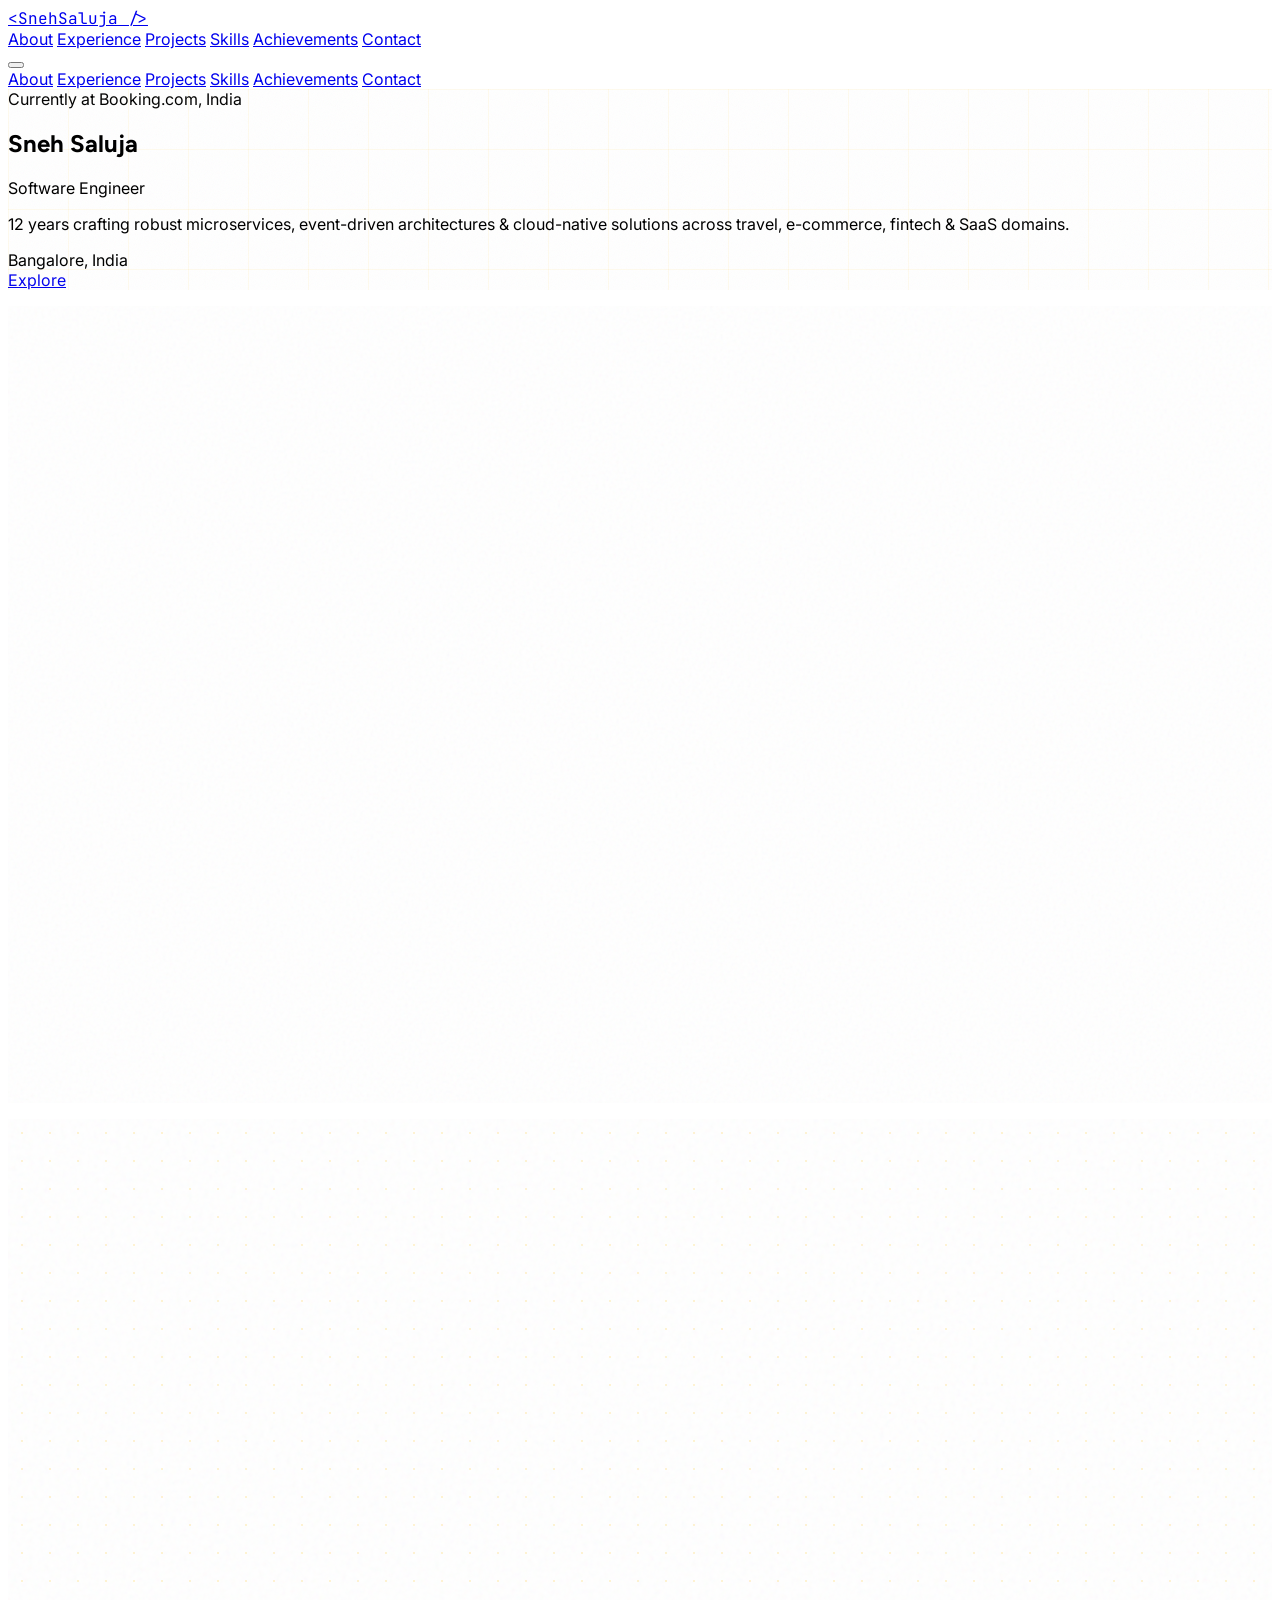
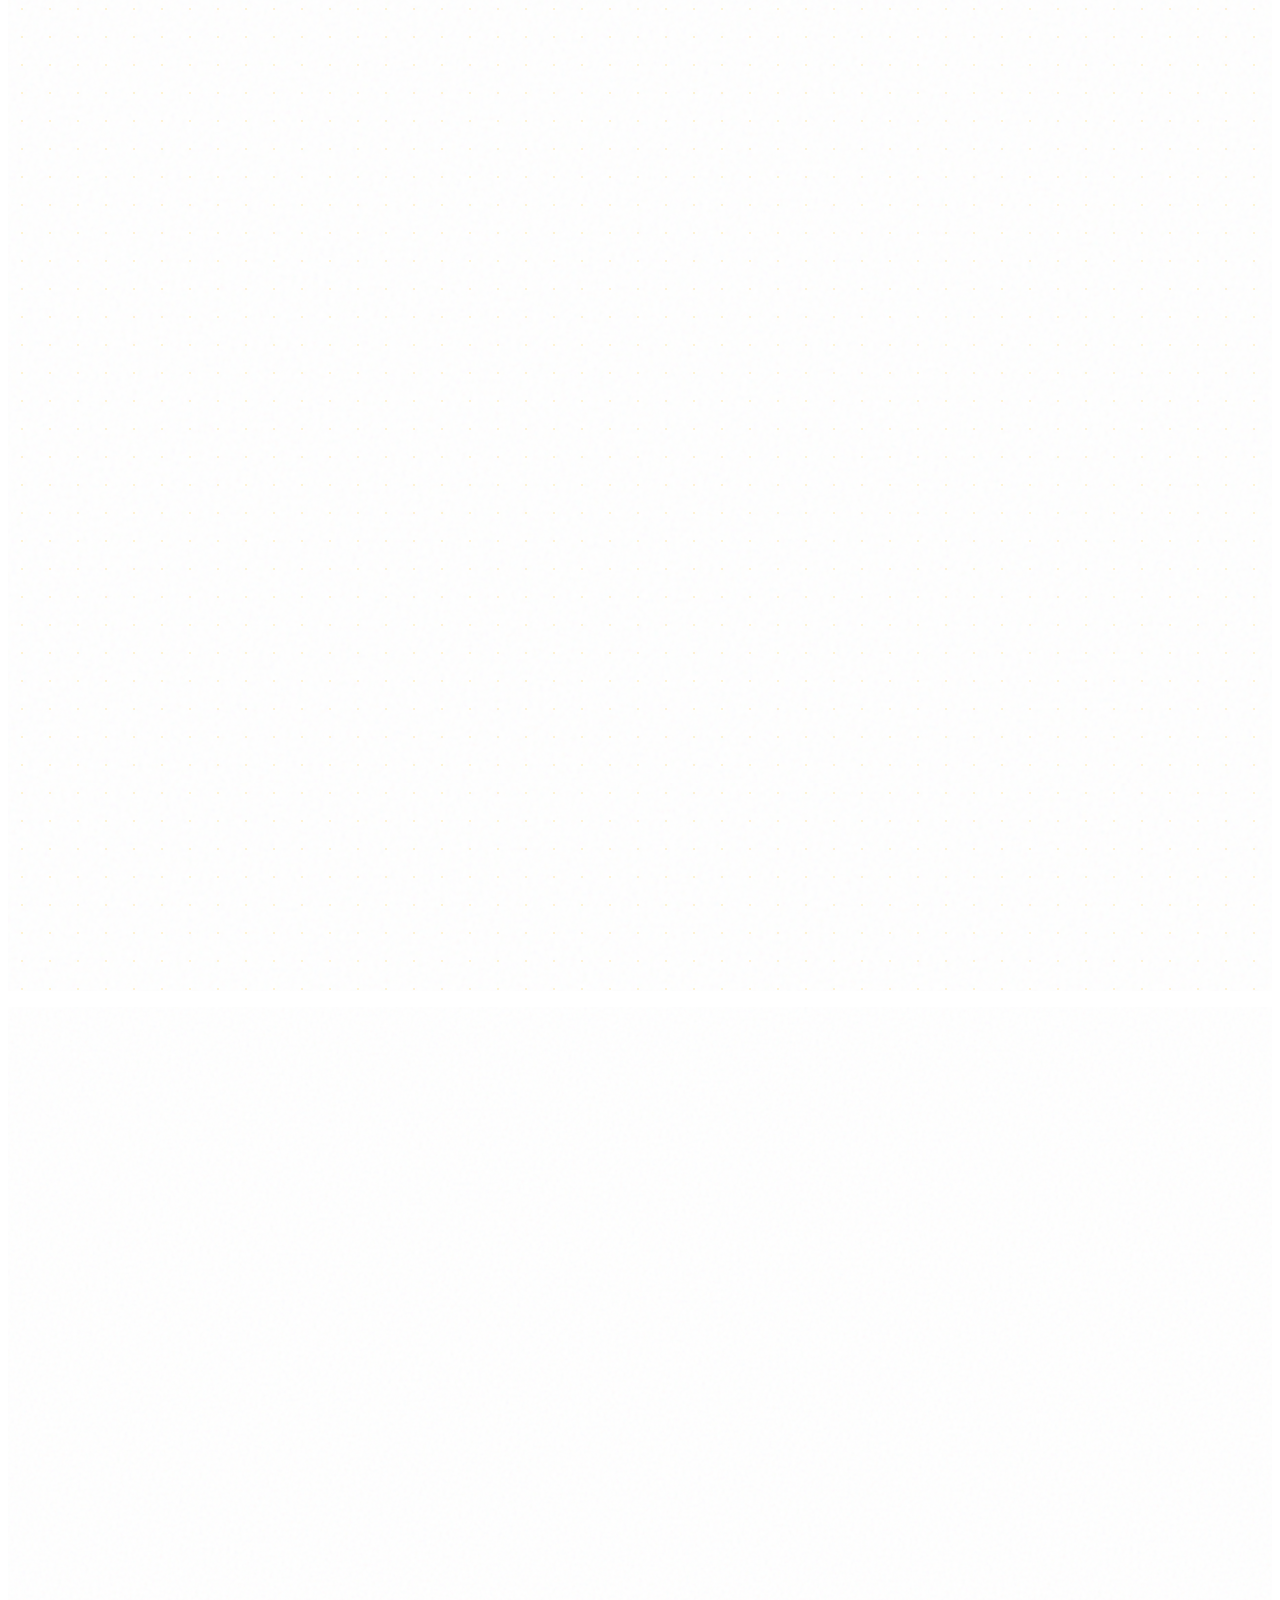
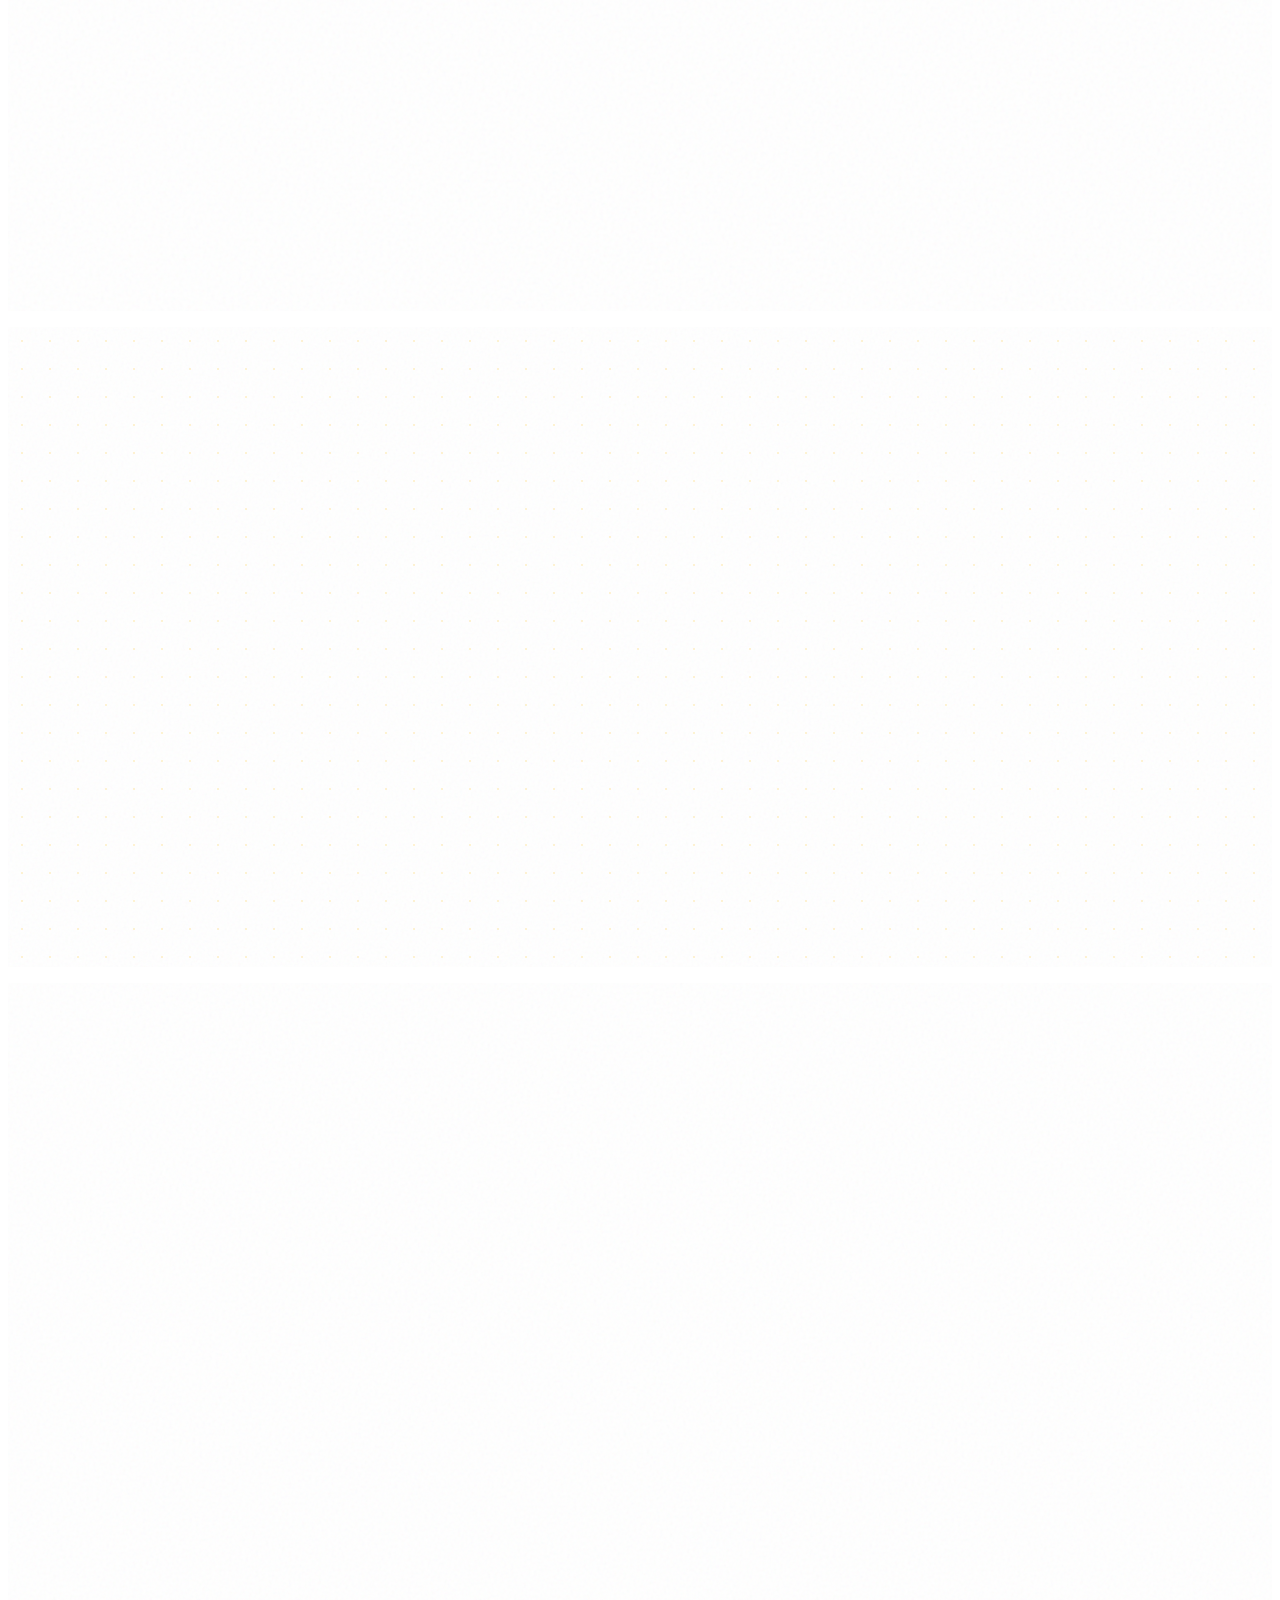
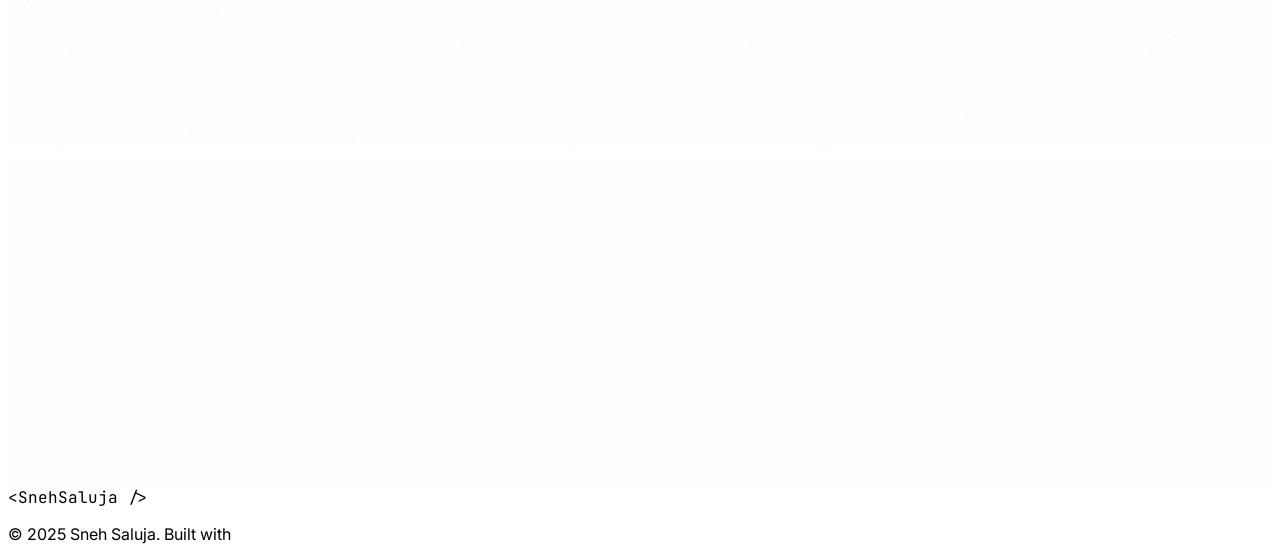
==== commit 2ebf337e: "auto-commit for 22b5a3e5-7c71-4548-8049-1c997917d813" ====
--- a/static-portfolio.html
+++ b/static-portfolio.html
@@ -42,13 +42,13 @@
 
     /* Subtle background pattern */
     .bg-dots {
-      background-image: radial-gradient(circle, rgba(255,190,11,0.08) 1px, transparent 1px);
-      background-size: 32px 32px;
+      background-image: radial-gradient(circle, rgba(255,190,11,0.18) 1.2px, transparent 1.2px);
+      background-size: 28px 28px;
     }
     .bg-grid {
       background-image:
-        linear-gradient(rgba(255,190,11,0.04) 1px, transparent 1px),
-        linear-gradient(90deg, rgba(255,190,11,0.04) 1px, transparent 1px);
+        linear-gradient(rgba(255,190,11,0.07) 1px, transparent 1px),
+        linear-gradient(90deg, rgba(255,190,11,0.07) 1px, transparent 1px);
       background-size: 60px 60px;
     }
     .bg-grain {
@@ -58,7 +58,7 @@
       content: '';
       position: absolute;
       inset: 0;
-      opacity: 0.018;
+      opacity: 0.045;
       background-image: url("data:image/svg+xml,%3Csvg viewBox='0 0 256 256' xmlns='http://www.w3.org/2000/svg'%3E%3Cfilter id='n'%3E%3CfeTurbulence type='fractalNoise' baseFrequency='0.9' numOctaves='4' stitchTiles='stitch'/%3E%3C/filter%3E%3Crect width='100%25' height='100%25' filter='url(%23n)'/%3E%3C/svg%3E");
       pointer-events: none;
       z-index: 0;
@@ -86,7 +86,7 @@
     .float-shape {
       position: absolute;
       border-radius: 50%;
-      opacity: 0.04;
+      opacity: 0.1;
       pointer-events: none;
     }
   </style>
@@ -147,9 +147,9 @@
           <i data-lucide="map-pin" class="w-[14px] h-[14px] text-amber"></i>Bangalore, India
         </span>
         <div class="flex items-center gap-3">
-          <a href="https://www.linkedin.com/in/snehsaluja" target="_blank" rel="noopener noreferrer" class="p-2.5 rounded-full border border-[#E4E4E7] bg-white text-[#71717A] hover:text-amber hover:border-amber/30 hover:shadow-md hover:shadow-amber/10 transition-all duration-300" aria-label="LinkedIn"><i data-lucide="linkedin" class="w-4 h-4"></i></a>
-          <a href="https://github.com/snehsaluja" target="_blank" rel="noopener noreferrer" class="p-2.5 rounded-full border border-[#E4E4E7] bg-white text-[#71717A] hover:text-amber hover:border-amber/30 hover:shadow-md hover:shadow-amber/10 transition-all duration-300" aria-label="GitHub"><i data-lucide="github" class="w-4 h-4"></i></a>
-          <a href="https://www.instagram.com/sneh.saluja" target="_blank" rel="noopener noreferrer" class="p-2.5 rounded-full border border-[#E4E4E7] bg-white text-[#71717A] hover:text-amber hover:border-amber/30 hover:shadow-md hover:shadow-amber/10 transition-all duration-300" aria-label="Instagram"><i data-lucide="instagram" class="w-4 h-4"></i></a>
+          <a href="https://www.linkedin.com/in/snehsaluja" target="_blank" rel="noopener noreferrer" class="p-3 rounded-full border-2 border-[#B0B0B5] bg-white shadow-md text-[#18181B] hover:text-amber hover:border-amber hover:shadow-lg hover:shadow-amber/15 transition-all duration-300" aria-label="LinkedIn"><i data-lucide="linkedin" class="w-5 h-5"></i></a>
+          <a href="https://github.com/snehsaluja" target="_blank" rel="noopener noreferrer" class="p-3 rounded-full border-2 border-[#B0B0B5] bg-white shadow-md text-[#18181B] hover:text-amber hover:border-amber hover:shadow-lg hover:shadow-amber/15 transition-all duration-300" aria-label="GitHub"><i data-lucide="github" class="w-5 h-5"></i></a>
+          <a href="https://www.instagram.com/sneh.saluja" target="_blank" rel="noopener noreferrer" class="p-3 rounded-full border-2 border-[#B0B0B5] bg-white shadow-md text-[#18181B] hover:text-amber hover:border-amber hover:shadow-lg hover:shadow-amber/15 transition-all duration-300" aria-label="Instagram"><i data-lucide="instagram" class="w-5 h-5"></i></a>
         </div>
       </div>
       <a href="#about" class="inline-flex flex-col items-center gap-2 text-[#A1A1AA] hover:text-amber transition-colors duration-300 animate-fadeInUp delay-800">
@@ -161,7 +161,7 @@
 
   <!-- ===== ABOUT ===== -->
   <section id="about" class="relative py-24 lg:py-32 bg-white bg-grain">
-    <div class="float-shape w-[250px] h-[250px] bg-amber top-[10%] right-[5%] blur-[100px] opacity-[0.03]"></div>
+    <div class="float-shape w-[250px] h-[250px] bg-amber top-[10%] right-[5%] blur-[100px]"></div>
     <div class="max-w-7xl mx-auto px-6 lg:px-8">
       <div class="reveal mb-16">
         <p class="text-[13px] font-mono text-amber tracking-widest uppercase mb-3">// About Me</p>
@@ -368,7 +368,7 @@
 
   <!-- ===== PROJECTS ===== -->
   <section id="projects" class="relative py-24 lg:py-32 bg-white bg-grain">
-    <div class="float-shape w-[300px] h-[300px] bg-amber bottom-[10%] left-[5%] blur-[100px] opacity-[0.03]"></div>
+    <div class="float-shape w-[300px] h-[300px] bg-amber bottom-[10%] left-[5%] blur-[100px]"></div>
     <div class="max-w-7xl mx-auto px-6 lg:px-8">
       <div class="reveal mb-16">
         <p class="text-[13px] font-mono text-amber tracking-widest uppercase mb-3">// Projects</p>
@@ -491,11 +491,11 @@
         <p class="text-base text-[#71717A] mt-4 max-w-md mx-auto leading-relaxed">Have an interesting project or opportunity? I'd love to hear from you.</p>
       </div>
       <div class="flex flex-col sm:flex-row items-center justify-center gap-4 mb-12 reveal">
-        <a href="mailto:snehsaluja@gmail.com" class="group flex items-center gap-3 px-6 py-4 rounded-xl border border-[#E4E4E7] bg-white hover-lift w-full sm:w-auto">
+        <a href="mailto:snehsaluja@gmail.com" class="group flex items-center gap-3 px-6 py-4 rounded-xl border border-[#C4C4C8] bg-white shadow-sm hover:border-amber/40 hover:shadow-md hover:shadow-amber/10 hover:-translate-y-1 transition-all duration-300 w-full sm:w-auto">
           <div class="p-2 rounded-lg bg-amber/10"><i data-lucide="mail" class="w-[18px] h-[18px] text-amber"></i></div>
           <div class="text-left"><p class="text-[11px] text-[#A1A1AA] font-medium uppercase tracking-wider">Email</p><p class="text-sm font-medium text-[#18181B] group-hover:text-amber transition-colors">snehsaluja@gmail.com</p></div>
         </a>
-        <div class="flex items-center gap-3 px-6 py-4 rounded-xl border border-[#E4E4E7] bg-white w-full sm:w-auto">
+        <div class="flex items-center gap-3 px-6 py-4 rounded-xl border border-[#C4C4C8] bg-white shadow-sm w-full sm:w-auto">
           <div class="p-2 rounded-lg bg-amber/10"><i data-lucide="map-pin" class="w-[18px] h-[18px] text-amber"></i></div>
           <div class="text-left"><p class="text-[11px] text-[#A1A1AA] font-medium uppercase tracking-wider">Location</p><p class="text-sm font-medium text-[#18181B]">Bangalore, India</p></div>
         </div>
@@ -503,9 +503,9 @@
       <div class="reveal">
         <p class="text-xs text-[#A1A1AA] font-medium uppercase tracking-widest mb-5">Find me on</p>
         <div class="flex items-center justify-center gap-4">
-          <a href="https://www.linkedin.com/in/snehsaluja" target="_blank" rel="noopener noreferrer" class="group flex items-center gap-3 px-5 py-3 rounded-xl border border-[#E4E4E7] bg-white hover-lift"><i data-lucide="linkedin" class="w-[18px] h-[18px] text-[#71717A] group-hover:text-amber transition-colors"></i><span class="text-sm font-medium text-[#52525B] group-hover:text-[#18181B] transition-colors hidden sm:inline">LinkedIn</span><i data-lucide="arrow-up-right" class="w-3.5 h-3.5 text-[#A1A1AA] group-hover:text-amber transition-colors"></i></a>
-          <a href="https://github.com/snehsaluja" target="_blank" rel="noopener noreferrer" class="group flex items-center gap-3 px-5 py-3 rounded-xl border border-[#E4E4E7] bg-white hover-lift"><i data-lucide="github" class="w-[18px] h-[18px] text-[#71717A] group-hover:text-amber transition-colors"></i><span class="text-sm font-medium text-[#52525B] group-hover:text-[#18181B] transition-colors hidden sm:inline">GitHub</span><i data-lucide="arrow-up-right" class="w-3.5 h-3.5 text-[#A1A1AA] group-hover:text-amber transition-colors"></i></a>
-          <a href="https://www.instagram.com/sneh.saluja" target="_blank" rel="noopener noreferrer" class="group flex items-center gap-3 px-5 py-3 rounded-xl border border-[#E4E4E7] bg-white hover-lift"><i data-lucide="instagram" class="w-[18px] h-[18px] text-[#71717A] group-hover:text-amber transition-colors"></i><span class="text-sm font-medium text-[#52525B] group-hover:text-[#18181B] transition-colors hidden sm:inline">Instagram</span><i data-lucide="arrow-up-right" class="w-3.5 h-3.5 text-[#A1A1AA] group-hover:text-amber transition-colors"></i></a>
+          <a href="https://www.linkedin.com/in/snehsaluja" target="_blank" rel="noopener noreferrer" class="group flex items-center gap-3 px-5 py-3 rounded-xl border-2 border-[#B0B0B5] bg-white shadow-md hover:border-amber hover:shadow-lg hover:shadow-amber/15 hover:-translate-y-1 transition-all duration-300"><i data-lucide="linkedin" class="w-[18px] h-[18px] text-[#18181B] group-hover:text-amber transition-colors"></i><span class="text-sm font-semibold text-[#18181B] group-hover:text-amber transition-colors hidden sm:inline">LinkedIn</span><i data-lucide="arrow-up-right" class="w-3.5 h-3.5 text-[#71717A] group-hover:text-amber transition-colors"></i></a>
+          <a href="https://github.com/snehsaluja" target="_blank" rel="noopener noreferrer" class="group flex items-center gap-3 px-5 py-3 rounded-xl border-2 border-[#B0B0B5] bg-white shadow-md hover:border-amber hover:shadow-lg hover:shadow-amber/15 hover:-translate-y-1 transition-all duration-300"><i data-lucide="github" class="w-[18px] h-[18px] text-[#18181B] group-hover:text-amber transition-colors"></i><span class="text-sm font-semibold text-[#18181B] group-hover:text-amber transition-colors hidden sm:inline">GitHub</span><i data-lucide="arrow-up-right" class="w-3.5 h-3.5 text-[#71717A] group-hover:text-amber transition-colors"></i></a>
+          <a href="https://www.instagram.com/sneh.saluja" target="_blank" rel="noopener noreferrer" class="group flex items-center gap-3 px-5 py-3 rounded-xl border-2 border-[#B0B0B5] bg-white shadow-md hover:border-amber hover:shadow-lg hover:shadow-amber/15 hover:-translate-y-1 transition-all duration-300"><i data-lucide="instagram" class="w-[18px] h-[18px] text-[#18181B] group-hover:text-amber transition-colors"></i><span class="text-sm font-semibold text-[#18181B] group-hover:text-amber transition-colors hidden sm:inline">Instagram</span><i data-lucide="arrow-up-right" class="w-3.5 h-3.5 text-[#71717A] group-hover:text-amber transition-colors"></i></a>
         </div>
       </div>
     </div>
